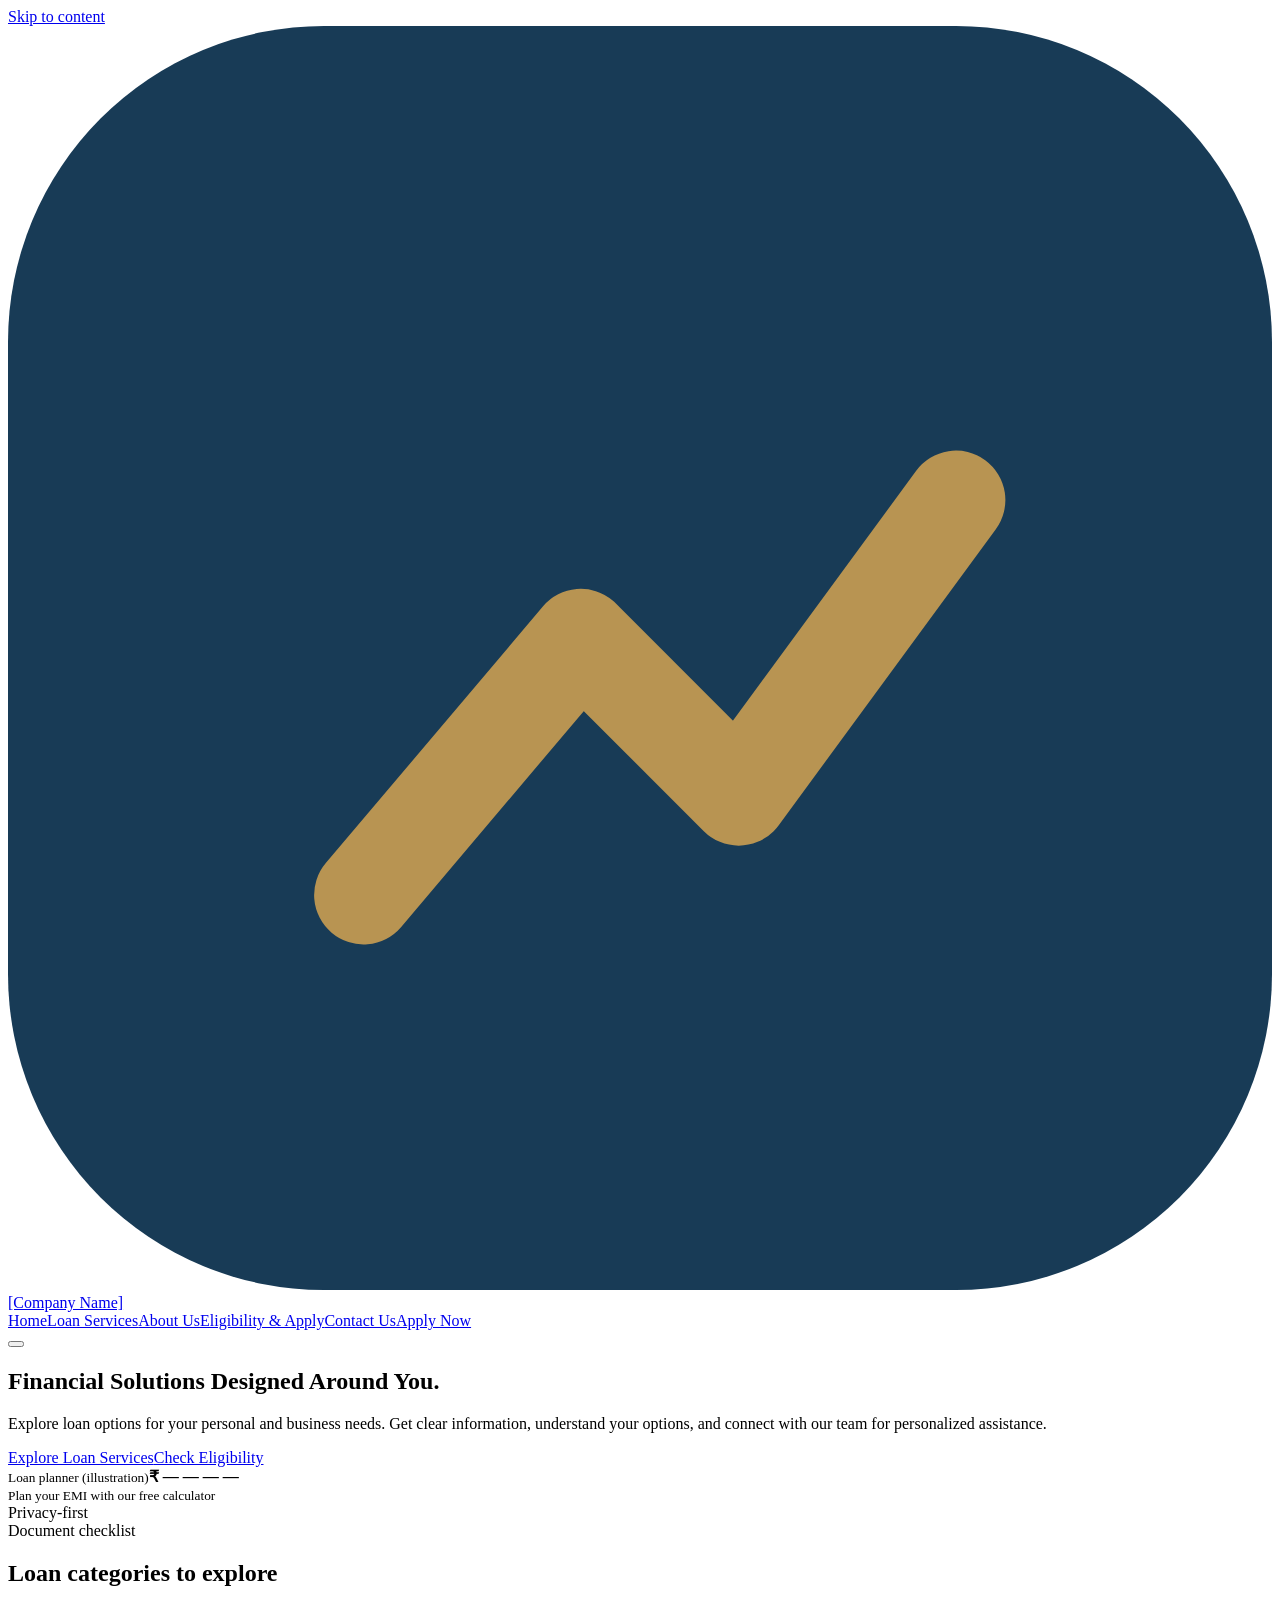
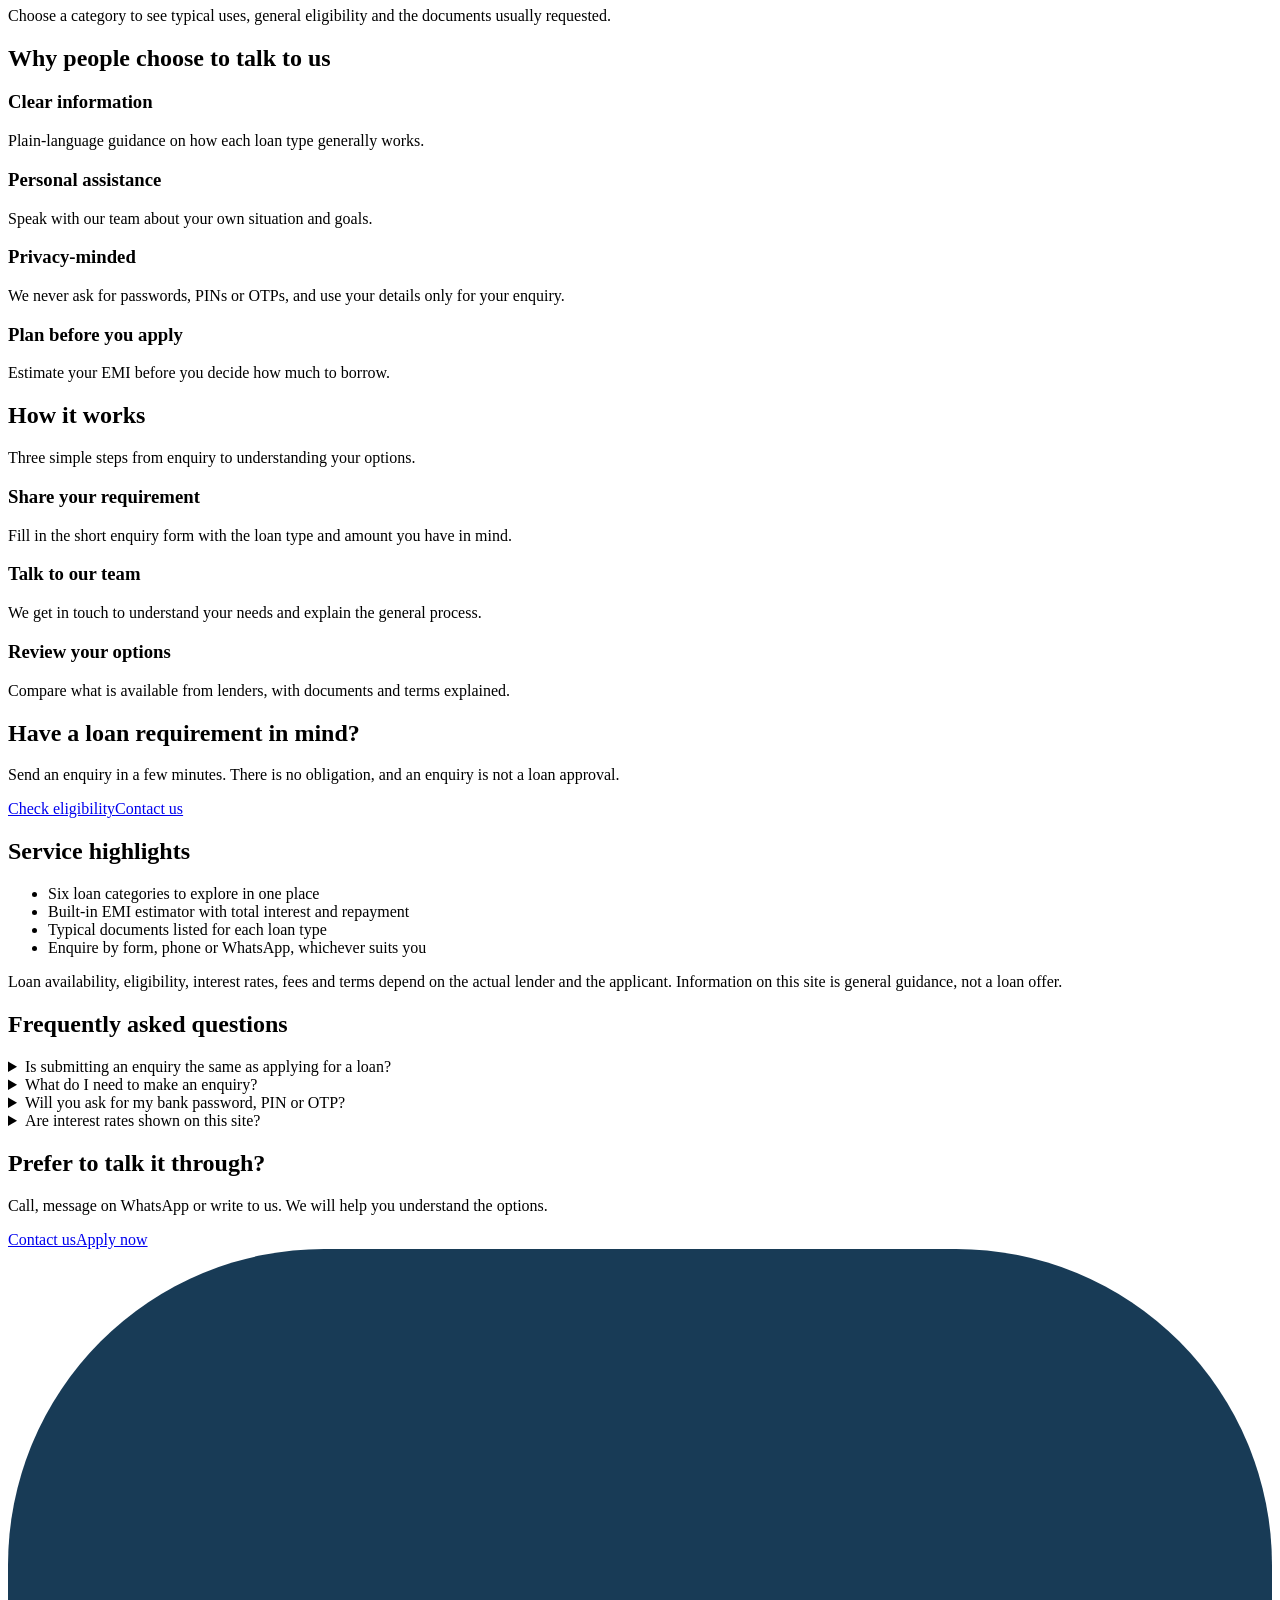
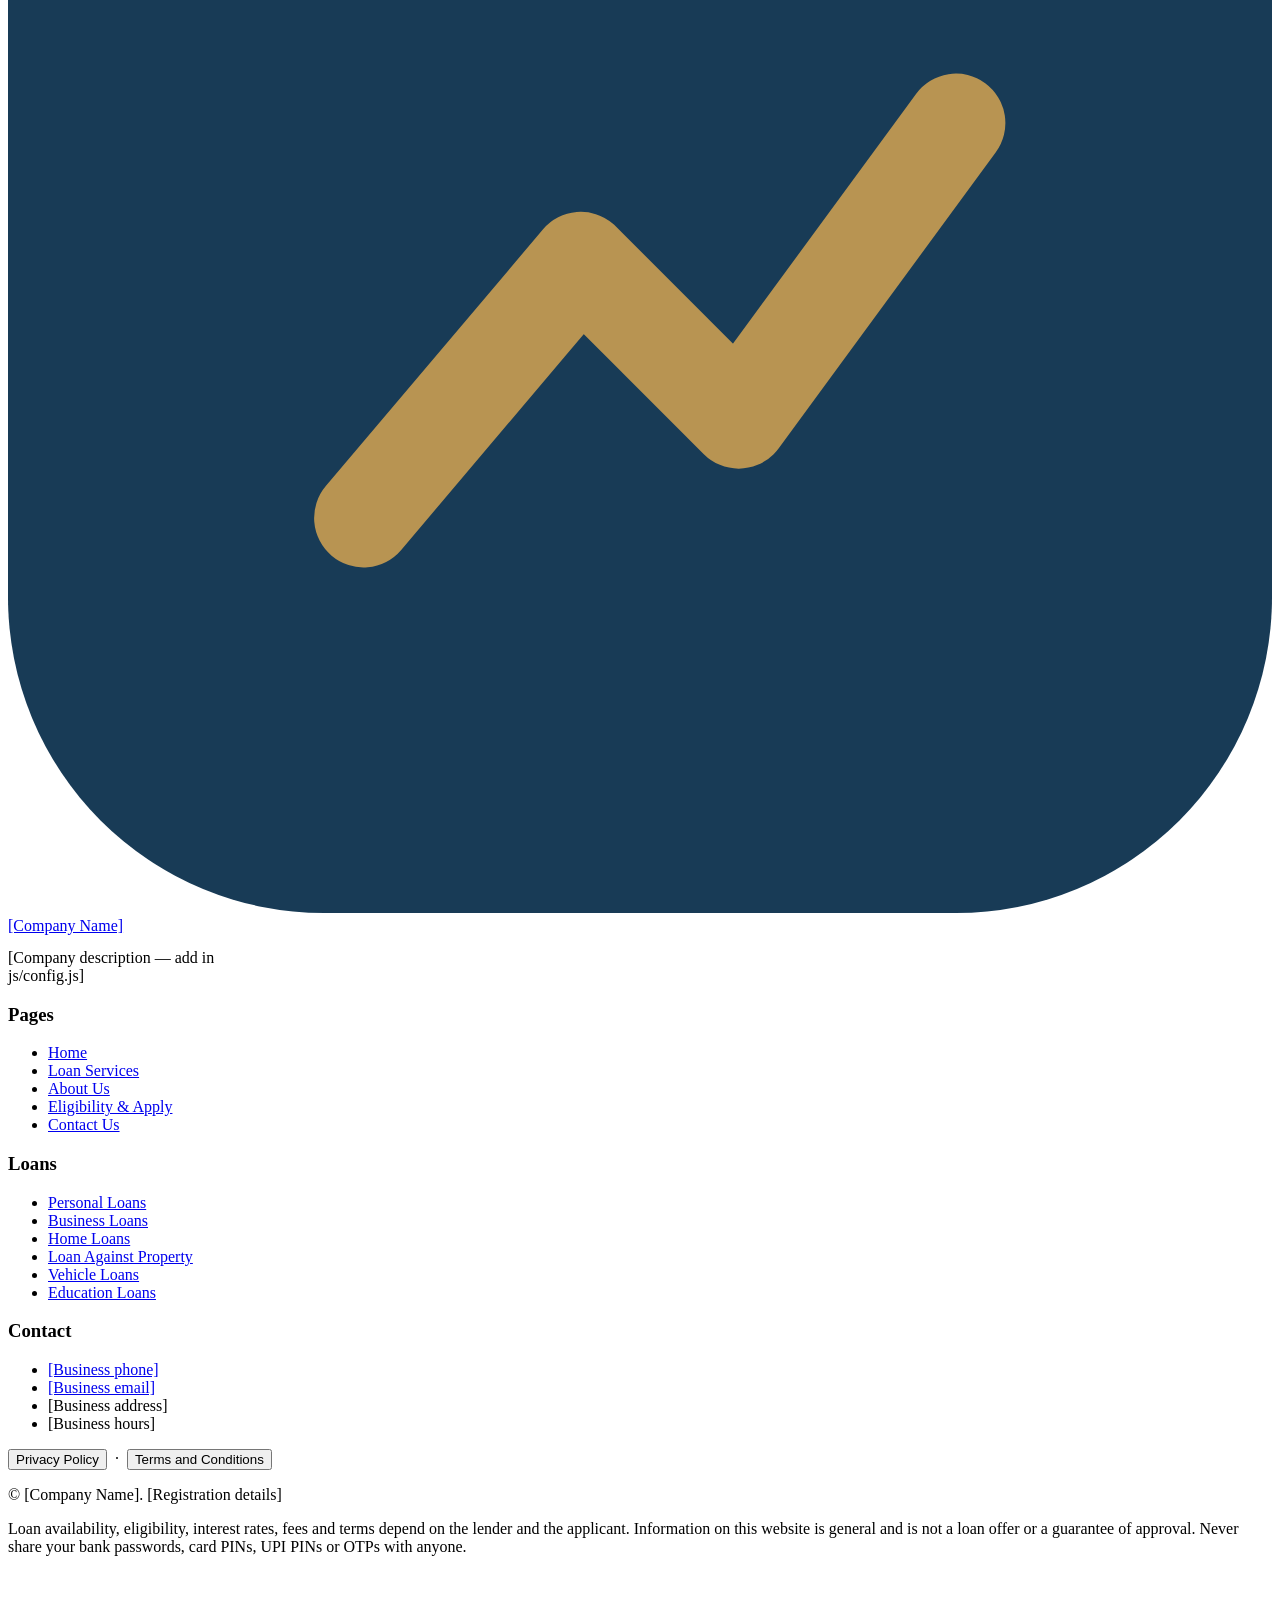
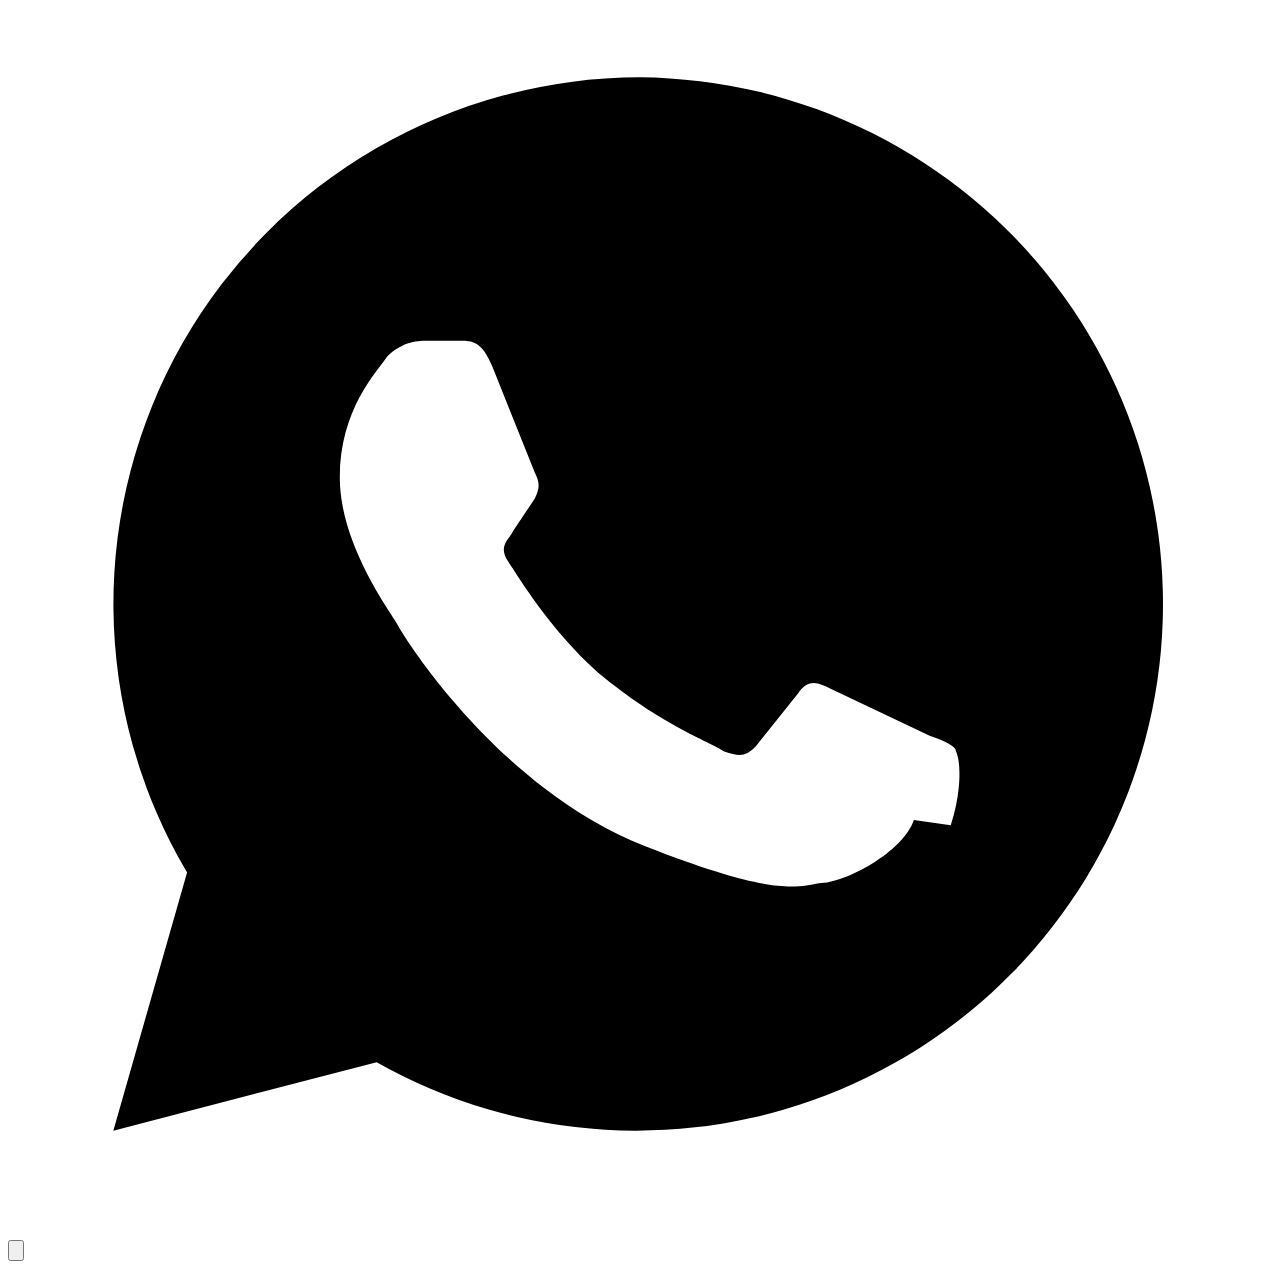
==== index.html @ a16fd4bb "Rename index-5.html to index.html" ====
<!doctype html>
<html lang="en-IN"><head><meta charset="utf-8"><meta name="viewport" content="width=device-width,initial-scale=1">
<title>Loan Services &amp; Financial Guidance | [Company Name]</title>
<meta name="description" content="Explore personal, business, home, vehicle and education loan options. Get clear information and personalised assistance from our team.">
<link rel="canonical" href="https://your-domain.com/">
<meta property="og:type" content="website"><meta property="og:site_name" content="[Company Name]"><meta property="og:title" content="Loan Services &amp; Financial Guidance | [Company Name]"><meta property="og:description" content="Explore personal, business, home, vehicle and education loan options. Get clear information and personalised assistance from our team."><meta property="og:url" content="https://your-domain.com/">
<meta name="twitter:card" content="summary"><meta name="twitter:title" content="Loan Services &amp; Financial Guidance | [Company Name]"><meta name="twitter:description" content="Explore personal, business, home, vehicle and education loan options. Get clear information and personalised assistance from our team.">
<meta name="theme-color" content="#FFFDF8"><link rel="icon" href="assets/icons/favicon.svg" type="image/svg+xml">
<link rel="preconnect" href="https://fonts.googleapis.com"><link rel="preconnect" href="https://fonts.gstatic.com" crossorigin>
<link rel="stylesheet" href="https://fonts.googleapis.com/css2?family=Fraunces:opsz,wght@9..144,400;9..144,500;9..144,600&amp;family=Manrope:wght@400;500;600;700&amp;display=swap">
<link rel="stylesheet" href="styles.css"><script>document.documentElement.className="js"</script></head><body>
<a class="skip" href="#main">Skip to content</a>
<header class="site-header"><div class="container bar"><a class="brand" href="index.html" aria-label="Home"><svg viewBox="0 0 64 64" aria-hidden="true"><rect width="64" height="64" rx="16" fill="#183B56"/><path d="M18 44l11-13 8 8 11-15" fill="none" stroke="#B89452" stroke-width="5" stroke-linecap="round" stroke-linejoin="round"/></svg><span data-site="name">[Company Name]</span></a>
<nav id="nav" aria-label="Main"><a href="index.html" aria-current="page">Home</a><a href="services.html">Loan Services</a><a href="about.html">About Us</a><a href="eligibility.html">Eligibility &amp; Apply</a><a href="contact.html">Contact Us</a><a class="nav-cta" href="eligibility.html">Apply Now</a></nav>
<button class="burger" aria-label="Toggle menu" aria-expanded="false" aria-controls="nav"><span></span></button></div></header>
<main id="main">

<section class="hero"><div class="container hero-grid"><div>
<h1>Financial Solutions Designed Around You.</h1>
<p class="lead">Explore loan options for your personal and business needs. Get clear information, understand your options, and connect with our team for personalized assistance.</p>
<div class="btns"><a class="btn btn-primary" href="services.html">Explore Loan Services</a><a class="btn btn-ghost" href="eligibility.html">Check Eligibility</a></div></div>
<div class="art" role="img" aria-label="Illustration of a loan planner card with a bar chart and a document checklist"><div class="passbook"><small>Loan planner (illustration)</small><strong>₹ — — — —</strong>
<div class="bars" aria-hidden="true"><i style="height:30%"></i><i style="height:48%"></i><i style="height:40%"></i><i style="height:70%"></i><i style="height:60%"></i><i style="height:92%"></i></div><small>Plan your EMI with our free calculator</small></div>
<div class="chip-float cf1"><span class="ico" data-ico="shield"></span>Privacy-first</div><div class="chip-float cf2"><span class="ico" data-ico="doc"></span>Document checklist</div></div></div></section><section class="alt"><div class="container"><div class="head rv"><h2>Loan categories to explore</h2><p>Choose a category to see typical uses, general eligibility and the documents usually requested.</p></div><div class="grid g3" id="homeServices"></div></div></section><section><div class="container"><div class="head rv"><h2>Why people choose to talk to us</h2></div><div class="grid g4"><div class="card rv"><span class="ico" data-ico="eye"></span><h3>Clear information</h3><p>Plain-language guidance on how each loan type generally works.</p></div><div class="card rv"><span class="ico" data-ico="users"></span><h3>Personal assistance</h3><p>Speak with our team about your own situation and goals.</p></div><div class="card rv"><span class="ico" data-ico="lock"></span><h3>Privacy-minded</h3><p>We never ask for passwords, PINs or OTPs, and use your details only for your enquiry.</p></div><div class="card rv"><span class="ico" data-ico="calc"></span><h3>Plan before you apply</h3><p>Estimate your EMI before you decide how much to borrow.</p></div></div></div></section><section class="alt"><div class="container"><div class="head rv"><h2>How it works</h2><p>Three simple steps from enquiry to understanding your options.</p></div><div class="steps"><div class="card rv"><h3>Share your requirement</h3><p>Fill in the short enquiry form with the loan type and amount you have in mind.</p></div><div class="card rv"><h3>Talk to our team</h3><p>We get in touch to understand your needs and explain the general process.</p></div><div class="card rv"><h3>Review your options</h3><p>Compare what is available from lenders, with documents and terms explained.</p></div></div></div></section><section><div class="container"><div class="band rv"><div><h2>Have a loan requirement in mind?</h2><p style="margin-top:12px">Send an enquiry in a few minutes. There is no obligation, and an enquiry is not a loan approval.</p></div><div class="btns"><a class="btn btn-primary" href="eligibility.html">Check eligibility</a><a class="btn btn-ghost" href="contact.html">Contact us</a></div></div></div></section><section class="alt"><div class="container"><div class="head rv"><h2>Service highlights</h2></div><div class="split rv"><ul class="checks"><li>Six loan categories to explore in one place</li><li>Built-in EMI estimator with total interest and repayment</li><li>Typical documents listed for each loan type</li><li>Enquire by form, phone or WhatsApp, whichever suits you</li></ul><div class="notice">Loan availability, eligibility, interest rates, fees and terms depend on the actual lender and the applicant. Information on this site is general guidance, not a loan offer.</div></div></div></section><section><div class="container"><div class="head center rv"><h2>Frequently asked questions</h2></div><div class="faq"><details class="rv"><summary>Is submitting an enquiry the same as applying for a loan?</summary><p>No. An enquiry lets our team understand your requirement and contact you. Approval depends on the lender and your profile.</p></details><details class="rv"><summary>What do I need to make an enquiry?</summary><p>Your name, mobile number, email, the loan type and amount you need, your employment type and your city.</p></details><details class="rv"><summary>Will you ask for my bank password, PIN or OTP?</summary><p>Never. Do not share these with anyone, including anyone claiming to represent us.</p></details><details class="rv"><summary>Are interest rates shown on this site?</summary><p>No. Rates, fees and tenure vary by lender and applicant. The EMI calculator uses figures you enter, so its result is only an estimate.</p></details></div></div></section><section><div class="container"><div class="band rv"><div><h2>Prefer to talk it through?</h2><p style="margin-top:12px">Call, message on WhatsApp or write to us. We will help you understand the options.</p></div><div class="btns"><a class="btn btn-primary" href="contact.html">Contact us</a><a class="btn btn-ghost" href="eligibility.html">Apply now</a></div></div></div></section></main>
<footer><div class="container"><div class="fgrid">
<div><a class="brand" href="index.html"><svg viewBox="0 0 64 64" aria-hidden="true"><rect width="64" height="64" rx="16" fill="#183B56"/><path d="M18 44l11-13 8 8 11-15" fill="none" stroke="#B89452" stroke-width="5" stroke-linecap="round" stroke-linejoin="round"/></svg><span data-site="name">[Company Name]</span></a><p style="margin-top:14px;max-width:34ch" data-site="description">[Company description — add in js/config.js]</p></div>
<div><h3>Pages</h3><ul><li><a href="index.html">Home</a></li><li><a href="services.html">Loan Services</a></li><li><a href="about.html">About Us</a></li><li><a href="eligibility.html">Eligibility &amp; Apply</a></li><li><a href="contact.html">Contact Us</a></li></ul></div>
<div><h3>Loans</h3><ul><li><a href="services.html#personal">Personal Loans</a></li><li><a href="services.html#business">Business Loans</a></li><li><a href="services.html#home">Home Loans</a></li><li><a href="services.html#lap">Loan Against Property</a></li><li><a href="services.html#vehicle">Vehicle Loans</a></li><li><a href="services.html#education">Education Loans</a></li></ul></div>
<div><h3>Contact</h3><ul><li><a data-link="tel" href="contact.html"><span data-site="phoneDisplay">[Business phone]</span></a></li><li><a data-link="mail" href="contact.html"><span data-site="email">[Business email]</span></a></li><li data-site="address">[Business address]</li><li data-site="hours">[Business hours]</li></ul></div></div>
<div class="legal"><button class="lnk" data-modal="privacy">Privacy Policy</button> &nbsp;·&nbsp; <button class="lnk" data-modal="terms">Terms and Conditions</button>
<p>© <span data-year></span> <span data-site="name">[Company Name]</span>. <span data-site="registration">[Registration details]</span></p>
<p>Loan availability, eligibility, interest rates, fees and terms depend on the lender and the applicant. Information on this website is general and is not a loan offer or a guarantee of approval. Never share your bank passwords, card PINs, UPI PINs or OTPs with anyone.</p></div></div></footer>
<a class="wa" id="waBtn" data-link="wa" href="#" aria-label="Chat on WhatsApp"><svg viewBox="0 0 24 24" aria-hidden="true"><path d="M12 2a10 10 0 0 0-8.6 15.1L2 22l5-1.3A10 10 0 1 0 12 2zm5.2 14.1c-.2.6-1.300 1.200-1.800 1.200-.5.1-1 .2-3.300-.7-2.800-1.100-4.600-4-4.700-4.200-.1-.2-1.100-1.500-1.100-2.800s.7-2 .9-2.300c.3-.3.600-.3.800-.3h.6c.2 0 .4 0 .6.500l.8 2c.1.200.1.300 0 .5l-.4.600c-.1.200-.3.300-.1.600.2.300.8 1.300 1.700 2.100 1.200 1 2.100 1.300 2.400 1.500.3.100.4.100.6-.1l.8-1c.2-.3.400-.2.600-.1l1.900.9c.3.100.5.200.5.300.1.200.1.800-.1 1.400z"/></svg></a>
<button class="totop" aria-label="Back to top"><svg viewBox="0 0 24 24" aria-hidden="true"><path d="M6 15l6-6 6 6"/></svg></button>
<div id="toast" role="status" aria-live="polite"></div>
<dialog id="modal" aria-labelledby="modalTitle"><div class="dlg"><h2 id="modalTitle"></h2><p id="modalBody"></p><button class="btn btn-primary" data-close>Close</button></div></dialog>
<script src="js/config.js"></script><script src="js/app.js"></script></body></html>
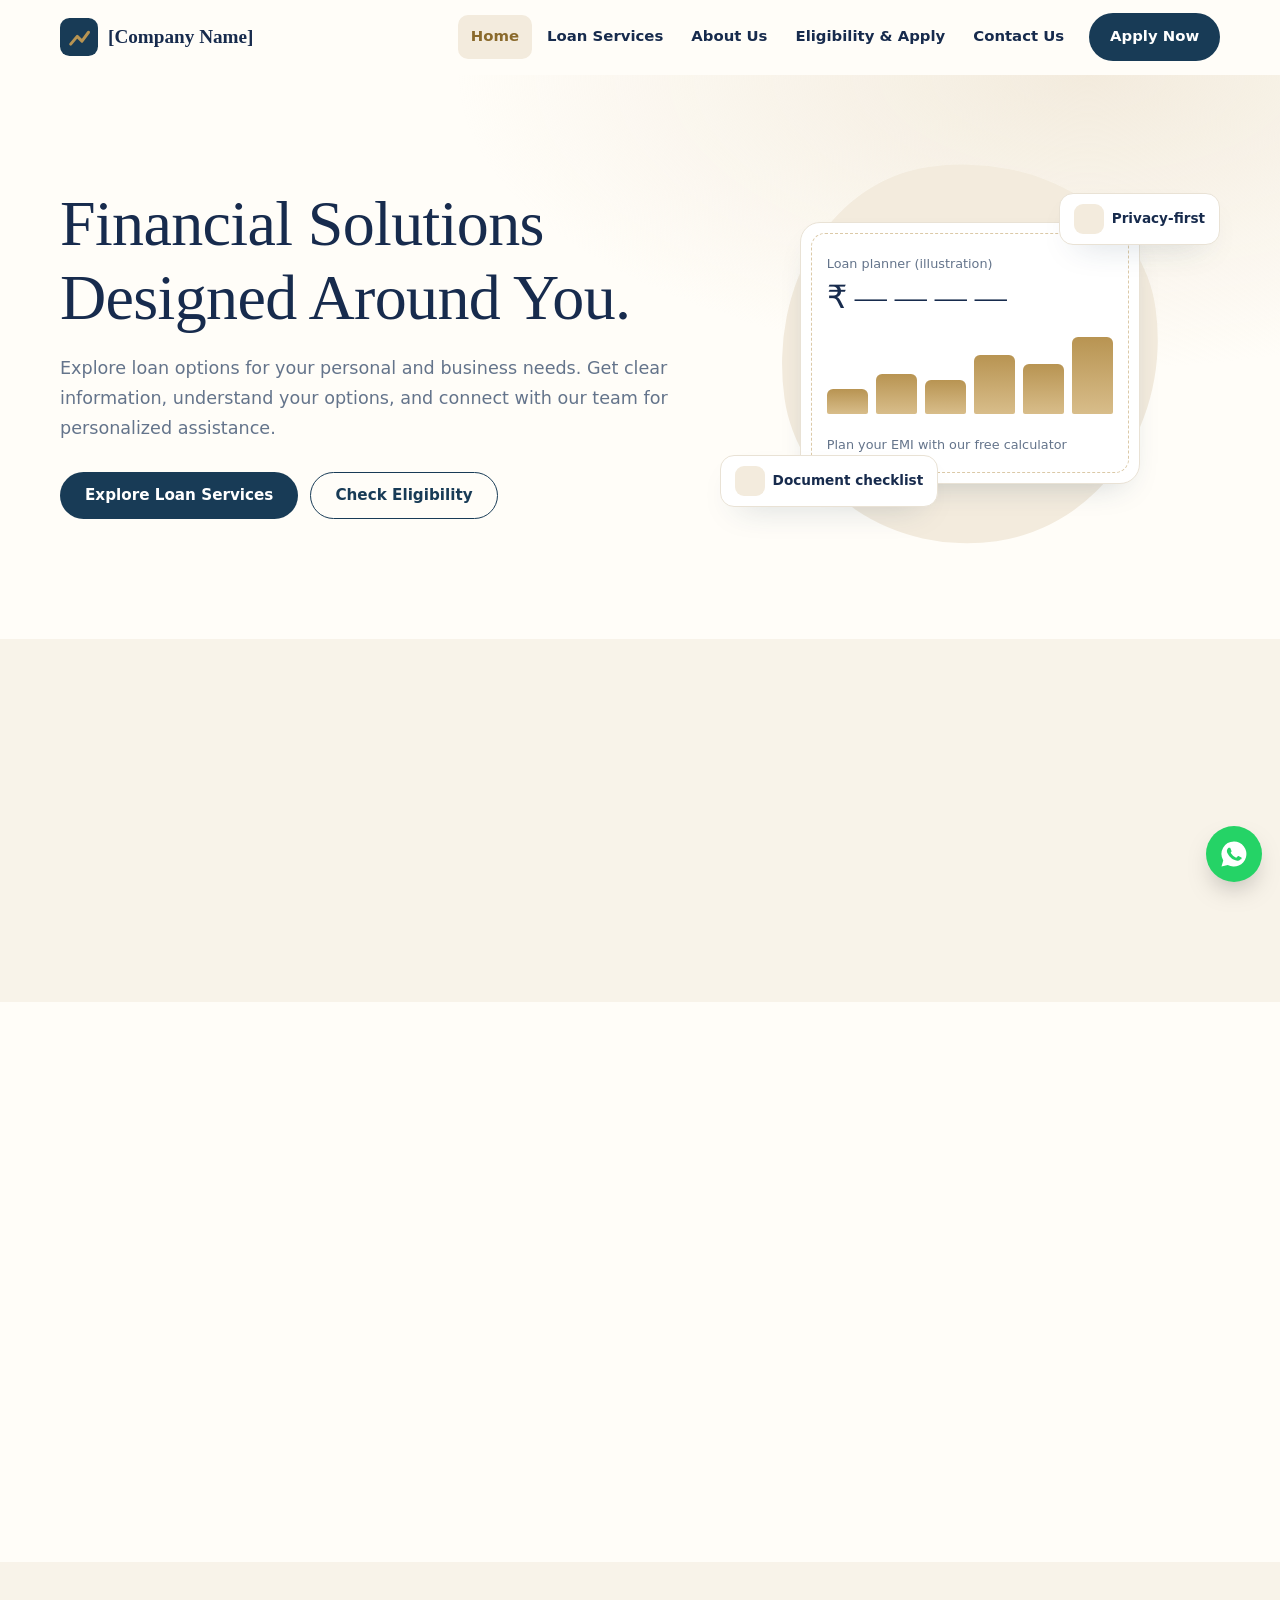
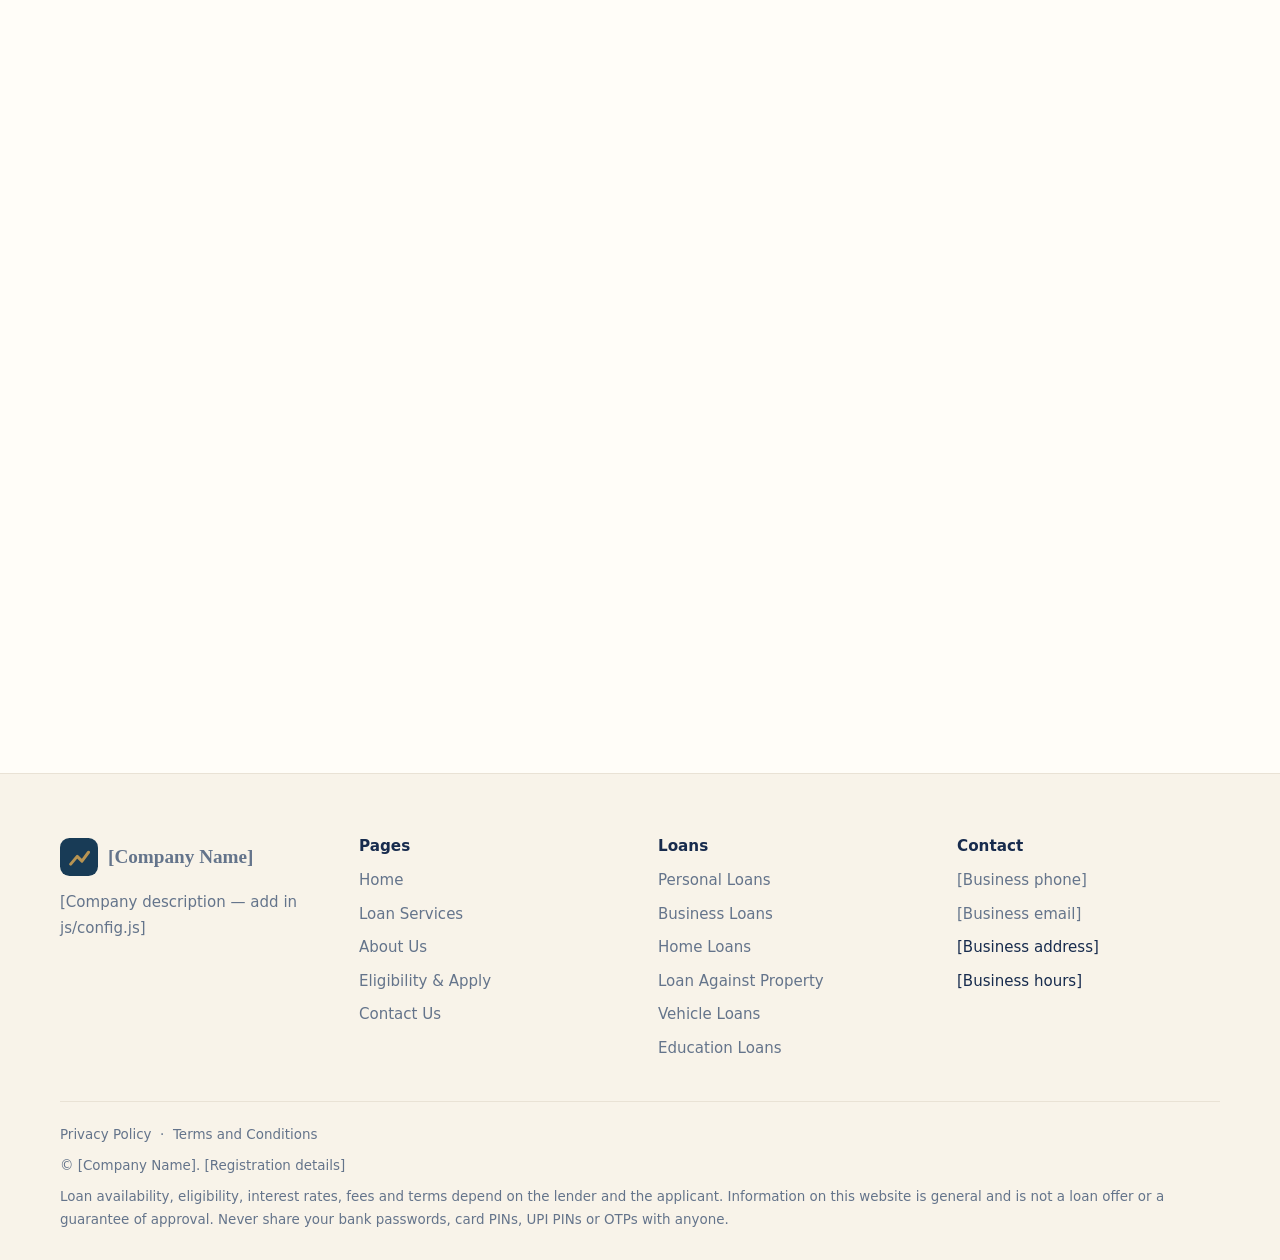
==== commit cf3d9932: "Fix script source path in index.html" ====
--- a/index.html
+++ b/index.html
@@ -34,4 +34,4 @@
 <button class="totop" aria-label="Back to top"><svg viewBox="0 0 24 24" aria-hidden="true"><path d="M6 15l6-6 6 6"/></svg></button>
 <div id="toast" role="status" aria-live="polite"></div>
 <dialog id="modal" aria-labelledby="modalTitle"><div class="dlg"><h2 id="modalTitle"></h2><p id="modalBody"></p><button class="btn btn-primary" data-close>Close</button></div></dialog>
-<script src="js/config.js"></script><script src="js/app.js"></script></body></html>
+<script src="config.js"></script><script src="js/app.js"></script></body></html>
--- a/styles.css
+++ b/styles.css
@@ -0,0 +1,141 @@
+/* ===== Design tokens ===== */
+:root{--bg:#FFFDF8;--bg2:#F8F3E9;--card:#fff;--cream:#F3EBDD;--text:#172B4D;--muted:#64748B;--accent:#B89452;--accent-d:#8a6a2c;--btn:#183B56;--btn-h:#244E70;--line:#E9E2D5;--ok:#2f7d5b;--err:#b4412f;
+--r:20px;--r-sm:12px;--sh:0 14px 34px -18px rgba(24,59,86,.28);--f-h:"Fraunces",Georgia,serif;--f-b:"Manrope",system-ui,-apple-system,"Segoe UI",Roboto,sans-serif}
+@view-transition{navigation:auto}
+*,*::before,*::after{box-sizing:border-box;margin:0}
+html{scroll-behavior:smooth;scroll-padding-top:88px}
+body{font:400 1rem/1.7 var(--f-b);color:var(--text);background:var(--bg);-webkit-font-smoothing:antialiased;animation:pg .5s ease both}
+@keyframes pg{from{opacity:0}to{opacity:1}}
+img,svg{max-width:100%;display:block}
+h1,h2,h3{font-family:var(--f-h);line-height:1.15;font-weight:500;letter-spacing:-.01em}
+h1{font-size:clamp(2.3rem,6vw,4rem)}h2{font-size:clamp(1.7rem,3.6vw,2.6rem)}h3{font-size:1.2rem;font-family:var(--f-b);font-weight:700;letter-spacing:0}
+p{color:var(--muted)}a{color:inherit}
+:focus-visible{outline:3px solid var(--accent);outline-offset:3px;border-radius:6px}
+.container{width:min(1160px,100% - 40px);margin-inline:auto}
+section{padding:clamp(56px,8vw,100px) 0}.alt{background:var(--bg2)}
+.skip{position:absolute;left:-999px;top:8px;background:var(--btn);color:#fff;padding:8px 14px;border-radius:8px;z-index:100}.skip:focus{left:8px}
+.head{max-width:640px;margin-bottom:44px}.head.center{margin-inline:auto;text-align:center}.head p{margin-top:14px;font-size:1.05rem}
+.lead{font-size:1.1rem;max-width:56ch}
+.tag{display:inline-block;color:var(--accent-d);font-weight:700;font-size:.9rem;margin-bottom:12px}
+/* ===== Buttons ===== */
+.btn{display:inline-flex;align-items:center;justify-content:center;gap:.5rem;padding:.85rem 1.5rem;border-radius:999px;font:700 .95rem var(--f-b);border:1.5px solid transparent;cursor:pointer;text-decoration:none;transition:background .25s,transform .25s,box-shadow .25s,color .25s}
+.btn-primary{background:var(--btn);color:#fff}.btn-primary:hover{background:var(--btn-h);transform:translateY(-2px);box-shadow:0 12px 24px -12px var(--btn)}
+.btn-ghost{border-color:var(--btn);color:var(--btn);background:transparent}.btn-ghost:hover{background:var(--cream);transform:translateY(-2px)}
+.btn-sm{padding:.6rem 1.1rem;font-size:.88rem}.btn:disabled{opacity:.6;cursor:not-allowed;transform:none}
+.btns{display:flex;flex-wrap:wrap;gap:12px;margin-top:28px}
+/* ===== Header ===== */
+.site-header{position:sticky;top:0;z-index:50;background:rgba(255,253,248,.92);backdrop-filter:blur(12px);border-bottom:1px solid transparent;transition:border-color .3s,box-shadow .3s}
+.site-header.scrolled{border-color:var(--line);box-shadow:0 8px 24px -20px rgba(23,43,77,.4)}
+.bar{display:flex;align-items:center;justify-content:space-between;height:74px}
+.brand{display:flex;align-items:center;gap:10px;text-decoration:none;font:600 1.2rem var(--f-h)}
+.brand svg{width:38px;height:38px}
+nav{position:fixed;inset:74px 0 auto 0;background:var(--bg);border-bottom:1px solid var(--line);padding:14px 20px 24px;display:none;flex-direction:column;gap:2px;max-height:calc(100dvh - 74px);overflow:auto}
+nav.open{display:flex}
+nav a{padding:12px 14px;text-decoration:none;font-weight:600;border-radius:10px;color:var(--text)}
+nav a:hover{background:var(--cream)}nav a[aria-current=page]{color:var(--accent-d);background:var(--cream)}
+nav a.nav-cta{background:var(--btn);color:#fff;text-align:center;margin-top:10px;border-radius:999px}nav a.nav-cta:hover{background:var(--btn-h)}
+.burger{width:44px;height:44px;border:1px solid var(--line);background:var(--card);border-radius:12px;cursor:pointer;display:grid;place-items:center}
+.burger span,.burger span::before,.burger span::after{display:block;width:18px;height:2px;background:var(--text);border-radius:2px;transition:.25s;content:"";position:relative}
+.burger span::before{position:absolute;top:-6px}.burger span::after{position:absolute;top:6px}
+.burger[aria-expanded=true] span{background:transparent}.burger[aria-expanded=true] span::before{top:0;transform:rotate(45deg)}.burger[aria-expanded=true] span::after{top:0;transform:rotate(-45deg)}
+@media(min-width:960px){.burger{display:none}nav{position:static;display:flex;flex-direction:row;align-items:center;padding:0;border:0;background:none;gap:2px;max-height:none;overflow:visible}nav a{padding:9px 13px;font-size:.93rem}nav a.nav-cta{margin:0 0 0 10px;padding:.7rem 1.3rem}}
+/* ===== Hero ===== */
+.hero{padding:clamp(44px,7vw,88px) 0 clamp(56px,8vw,96px);background:radial-gradient(900px 420px at 85% 0,var(--cream),transparent 70%)}
+.hero-grid{display:grid;gap:48px;align-items:center}.hero h1{margin-bottom:20px}
+.page-hero{padding:clamp(48px,7vw,84px) 0 clamp(36px,5vw,56px);background:linear-gradient(180deg,var(--bg2),var(--bg))}.page-hero p{max-width:60ch;margin-top:14px;font-size:1.08rem}
+@media(min-width:960px){.hero-grid{grid-template-columns:1.1fr .9fr}}
+.art{position:relative;min-height:380px;display:grid;place-items:center}
+.art::before{content:"";position:absolute;width:min(380px,80%);aspect-ratio:1;border-radius:46% 54% 50% 50%/55% 45% 55% 45%;background:var(--cream);transform:rotate(-8deg)}
+.passbook{position:relative;width:min(340px,88%);background:var(--card);border:1px solid var(--line);border-radius:var(--r);padding:26px;box-shadow:var(--sh);animation:float 7s ease-in-out infinite}
+.passbook::before{content:"";position:absolute;inset:10px;border:1px dashed var(--accent);border-radius:14px;opacity:.5;pointer-events:none}
+.passbook small{color:var(--muted);font-size:.8rem}.passbook strong{display:block;font:500 2rem var(--f-h);margin:2px 0 14px}
+.bars{display:flex;align-items:flex-end;gap:8px;height:84px;margin-bottom:16px}.bars i{flex:1;background:linear-gradient(var(--accent),#d8bd8a);border-radius:6px 6px 2px 2px}
+.chip-float{position:absolute;background:var(--card);border:1px solid var(--line);border-radius:14px;padding:10px 14px;font-size:.85rem;font-weight:600;box-shadow:var(--sh);display:flex;gap:8px;align-items:center}
+.chip-float .ico{width:30px;height:30px;border-radius:9px}.chip-float .ico svg{width:16px;height:16px}
+.cf1{right:0;top:30px;animation:float 6s ease-in-out -2s infinite}.cf2{left:0;bottom:36px;animation:float 8s ease-in-out -4s infinite}
+@keyframes float{50%{transform:translateY(-10px)}}
+/* ===== Grids & cards ===== */
+.grid{display:grid;gap:22px}.g2{grid-template-columns:repeat(auto-fit,minmax(min(100%,320px),1fr))}.g3{grid-template-columns:repeat(auto-fit,minmax(min(100%,290px),1fr))}.g4{grid-template-columns:repeat(auto-fit,minmax(min(100%,240px),1fr))}
+.card{background:var(--card);border:1px solid var(--line);border-radius:var(--r);padding:28px;transition:transform .3s,box-shadow .3s,border-color .3s}
+.card:hover{transform:translateY(-4px);box-shadow:var(--sh);border-color:#d9cdb4}
+.card h3{margin:16px 0 8px}.card p{font-size:.96rem}
+.ico{display:inline-grid;place-items:center;width:52px;height:52px;border-radius:16px;background:var(--cream);color:var(--accent-d)}
+.ico svg{width:26px;height:26px;fill:none;stroke:currentColor;stroke-width:1.7;stroke-linecap:round;stroke-linejoin:round}
+.checks{list-style:none;padding:0;display:grid;gap:8px;margin:12px 0}.checks li{padding-left:26px;position:relative;font-size:.93rem;color:var(--muted)}
+.checks li::before{content:"";position:absolute;left:2px;top:.5em;width:12px;height:7px;border-left:2.5px solid var(--accent);border-bottom:2.5px solid var(--accent);transform:rotate(-45deg)}
+.steps{counter-reset:s;display:grid;gap:22px;grid-template-columns:repeat(auto-fit,minmax(min(100%,260px),1fr))}
+.steps .card{counter-increment:s;position:relative}.steps .card::before{content:counter(s);font:500 2.4rem var(--f-h);color:var(--accent);display:block;line-height:1}
+.split{display:grid;gap:40px;align-items:center}@media(min-width:900px){.split{grid-template-columns:1fr 1fr}}
+.band{background:var(--btn);color:#fff;border-radius:28px;padding:clamp(32px,5vw,56px);display:grid;gap:20px;align-items:center}
+.band h2{color:#fff}.band p{color:#d5dfe8}.band .btn-primary{background:var(--accent);color:#14263a}.band .btn-primary:hover{background:#cdaa66}.band .btn-ghost{border-color:#fff;color:#fff}.band .btn-ghost:hover{background:rgba(255,255,255,.12)}
+@media(min-width:900px){.band{grid-template-columns:1.4fr 1fr}.band .btns{justify-content:flex-end;margin:0}}
+.notice{background:#fbf5e6;border:1px solid #ecdcb4;border-radius:var(--r-sm);padding:14px 18px;font-size:.92rem;color:#6b5420}
+.notice.err{background:#fbeeea;border-color:#efc9c0;color:var(--err)}
+/* ===== Services ===== */
+.chips{display:flex;flex-wrap:wrap;gap:10px;margin-bottom:28px}
+.chips button{border:1px solid var(--line);background:var(--card);padding:.55rem 1.1rem;border-radius:999px;font:600 .9rem var(--f-b);cursor:pointer;color:var(--text);transition:.2s}
+.chips button:hover{border-color:var(--accent)}.chips button[aria-pressed=true]{background:var(--btn);color:#fff;border-color:var(--btn)}
+.svc{display:flex;flex-direction:column}.svc .uses{font-size:.88rem;color:var(--muted);margin-top:10px}.svc .more{display:none;border-top:1px solid var(--line);margin-top:14px;padding-top:14px}.svc.open .more{display:block;animation:pg .3s}
+.svc h4{font-size:.92rem;margin-top:10px}.svc .acts{display:flex;gap:10px;flex-wrap:wrap;margin-top:auto;padding-top:20px}
+.svc[hidden]{display:none}
+.tbl-wrap{overflow-x:auto;border:1px solid var(--line);border-radius:var(--r);background:var(--card)}
+table{width:100%;border-collapse:collapse;min-width:560px;font-size:.95rem}th,td{padding:15px 18px;text-align:left;border-bottom:1px solid var(--line)}th{background:var(--cream);font-weight:700}tr:last-child td{border:0}
+/* ===== FAQ ===== */
+.faq{display:grid;gap:12px;max-width:820px;margin-inline:auto}
+details{background:var(--card);border:1px solid var(--line);border-radius:var(--r-sm);transition:border-color .2s}
+details[open]{border-color:var(--accent)}
+summary{cursor:pointer;list-style:none;padding:18px 54px 18px 22px;font-weight:700;position:relative}
+summary::-webkit-details-marker{display:none}
+summary::after{content:"+";position:absolute;right:22px;top:50%;translate:0 -50%;font-size:1.5rem;color:var(--accent);transition:rotate .25s}
+details[open] summary::after{rotate:45deg}details p{padding:0 22px 20px;font-size:.96rem}
+/* ===== Forms ===== */
+.form-card{background:var(--card);border:1px solid var(--line);border-radius:24px;padding:clamp(22px,4vw,40px);box-shadow:var(--sh)}
+.field{margin-bottom:18px}.row2{display:grid;gap:0 18px}@media(min-width:640px){.row2{grid-template-columns:1fr 1fr}}
+label{display:block;font-weight:600;font-size:.92rem;margin-bottom:6px}
+input,select,textarea{width:100%;padding:.85rem 1rem;border:1.5px solid var(--line);border-radius:var(--r-sm);background:var(--bg);font:inherit;color:var(--text);transition:border-color .2s,box-shadow .2s}
+input:focus,select:focus,textarea:focus{outline:0;border-color:var(--accent);box-shadow:0 0 0 4px rgba(184,148,82,.18)}
+input[aria-invalid=true],select[aria-invalid=true],textarea[aria-invalid=true]{border-color:var(--err)}
+textarea{min-height:130px;resize:vertical}.err{display:block;color:var(--err);font-size:.84rem;min-height:1.1em;margin-top:4px}
+.hint{font-size:.84rem;color:var(--muted);margin-top:4px}
+.consent{display:flex;gap:12px;align-items:flex-start}.consent input{width:20px;height:20px;margin-top:3px;flex:none;accent-color:var(--btn)}.consent label{font-weight:400;margin:0;color:var(--muted)}
+.hp{position:absolute;left:-9999px}
+.stepper{display:flex;gap:8px;list-style:none;padding:0;margin:0 0 30px}
+.stepper li{flex:1;font-size:.82rem;font-weight:600;color:var(--muted);border-top:4px solid var(--line);padding-top:8px;transition:.3s}
+.stepper li.active{color:var(--text);border-color:var(--accent)}.stepper li.done{border-color:var(--btn);color:var(--btn)}
+.step{display:none}.step.active{display:block;animation:pg .35s}
+.nav-btns{display:flex;justify-content:space-between;gap:12px;margin-top:10px;flex-wrap:wrap}
+.review{display:grid;gap:0;margin-bottom:20px;border:1px solid var(--line);border-radius:var(--r-sm);overflow:hidden}
+.review div{display:flex;justify-content:space-between;gap:16px;padding:12px 16px;border-bottom:1px solid var(--line);font-size:.94rem}.review div:last-child{border:0}
+.review dt{color:var(--muted)}.review dd{font-weight:600;text-align:right;word-break:break-word}
+.success{text-align:center;padding:20px 0}.success .ico{width:68px;height:68px;border-radius:50%;background:#e4f2ea;color:var(--ok);margin-bottom:14px}
+.spin{width:16px;height:16px;border:2.5px solid rgba(255,255,255,.4);border-top-color:#fff;border-radius:50%;animation:sp .7s linear infinite}@keyframes sp{to{rotate:360deg}}
+/* ===== EMI ===== */
+.calc{display:grid;gap:32px}@media(min-width:900px){.calc{grid-template-columns:1fr 1fr}}
+.out{background:var(--bg2);border-radius:var(--r);padding:26px;display:grid;gap:18px;align-content:start}
+.donut{width:150px;aspect-ratio:1;border-radius:50%;margin-inline:auto;background:conic-gradient(var(--btn) var(--p,70%),var(--accent) 0);display:grid;place-items:center}
+.donut::after{content:"";width:62%;aspect-ratio:1;background:var(--bg2);border-radius:50%}
+.big{font:500 clamp(2rem,5vw,2.8rem) var(--f-h);color:var(--btn);line-height:1.1}
+.kv{display:flex;justify-content:space-between;gap:12px;border-top:1px solid var(--line);padding-top:12px;font-size:.95rem}.kv b{font-weight:700}
+.dot{display:inline-block;width:10px;height:10px;border-radius:50%;margin-right:6px}
+/* ===== Contact ===== */
+.info{display:grid;gap:16px;align-content:start}.info .card{display:flex;gap:16px;padding:20px;align-items:flex-start}.info .ico{flex:none}.info h3{margin:0 0 2px;font-size:1rem}.info p,.info a{font-size:.95rem}
+.map{border:1px dashed var(--accent);border-radius:var(--r);min-height:280px;display:grid;place-items:center;text-align:center;padding:24px;background:var(--bg2);overflow:hidden}.map iframe{width:100%;height:100%;min-height:320px;border:0}
+/* ===== Footer ===== */
+footer{background:var(--bg2);border-top:1px solid var(--line);padding:64px 0 28px;font-size:.94rem}
+.fgrid{display:grid;gap:36px;grid-template-columns:repeat(auto-fit,minmax(200px,1fr))}
+footer h3{font-size:.95rem;margin-bottom:12px}footer ul{list-style:none;padding:0;display:grid;gap:8px}
+footer a,footer button.lnk{color:var(--muted);text-decoration:none;background:none;border:0;font:inherit;cursor:pointer;padding:0;text-align:left}footer a:hover,footer button.lnk:hover{color:var(--btn)}
+.legal{border-top:1px solid var(--line);margin-top:40px;padding-top:22px;font-size:.84rem;color:var(--muted)}.legal p{font-size:.84rem;margin-top:8px}
+/* ===== Floating UI ===== */
+.wa,.totop{position:fixed;right:18px;z-index:40;border:0;cursor:pointer;display:grid;place-items:center;border-radius:50%;box-shadow:0 12px 28px -10px rgba(0,0,0,.35);transition:transform .25s}
+.wa{bottom:18px;width:56px;height:56px;background:#25D366;color:#fff}.wa:hover,.totop:hover{transform:scale(1.08)}.wa svg{width:30px;height:30px;fill:currentColor}
+.totop{bottom:86px;width:44px;height:44px;background:var(--card);color:var(--btn);border:1px solid var(--line);opacity:0;pointer-events:none;transition:opacity .3s,transform .25s}.totop.show{opacity:1;pointer-events:auto}.totop svg{width:20px;height:20px;fill:none;stroke:currentColor;stroke-width:2.2;stroke-linecap:round}
+#toast{position:fixed;left:50%;bottom:24px;translate:-50% 0;z-index:80;display:grid;gap:8px;width:min(420px,92vw)}
+.t{background:var(--btn);color:#fff;padding:14px 18px;border-radius:14px;box-shadow:var(--sh);font-size:.93rem;animation:pg .3s}.t.error{background:var(--err)}.t.ok{background:var(--ok)}
+dialog{border:0;border-radius:var(--r);padding:0;width:min(640px,92vw);max-height:86dvh;box-shadow:0 30px 80px -20px rgba(0,0,0,.4);color:var(--text);background:var(--card)}
+dialog::backdrop{background:rgba(23,43,77,.45)}.dlg{padding:28px;overflow:auto;max-height:86dvh}.dlg h2{font-size:1.6rem;margin-bottom:12px}.dlg p{margin-bottom:12px;font-size:.95rem}.dlg .btn{margin-top:8px}
+/* ===== Reveal (single, restrained) ===== */
+.js .rv{opacity:0;transform:translateY(14px);transition:opacity .6s,transform .6s}.js .rv.in{opacity:1;transform:none}
+@media(prefers-reduced-motion:reduce){*,*::before,*::after{animation:none!important;transition:none!important;scroll-behavior:auto!important}.js .rv{opacity:1;transform:none}}
+
+[hidden]{display:none!important}
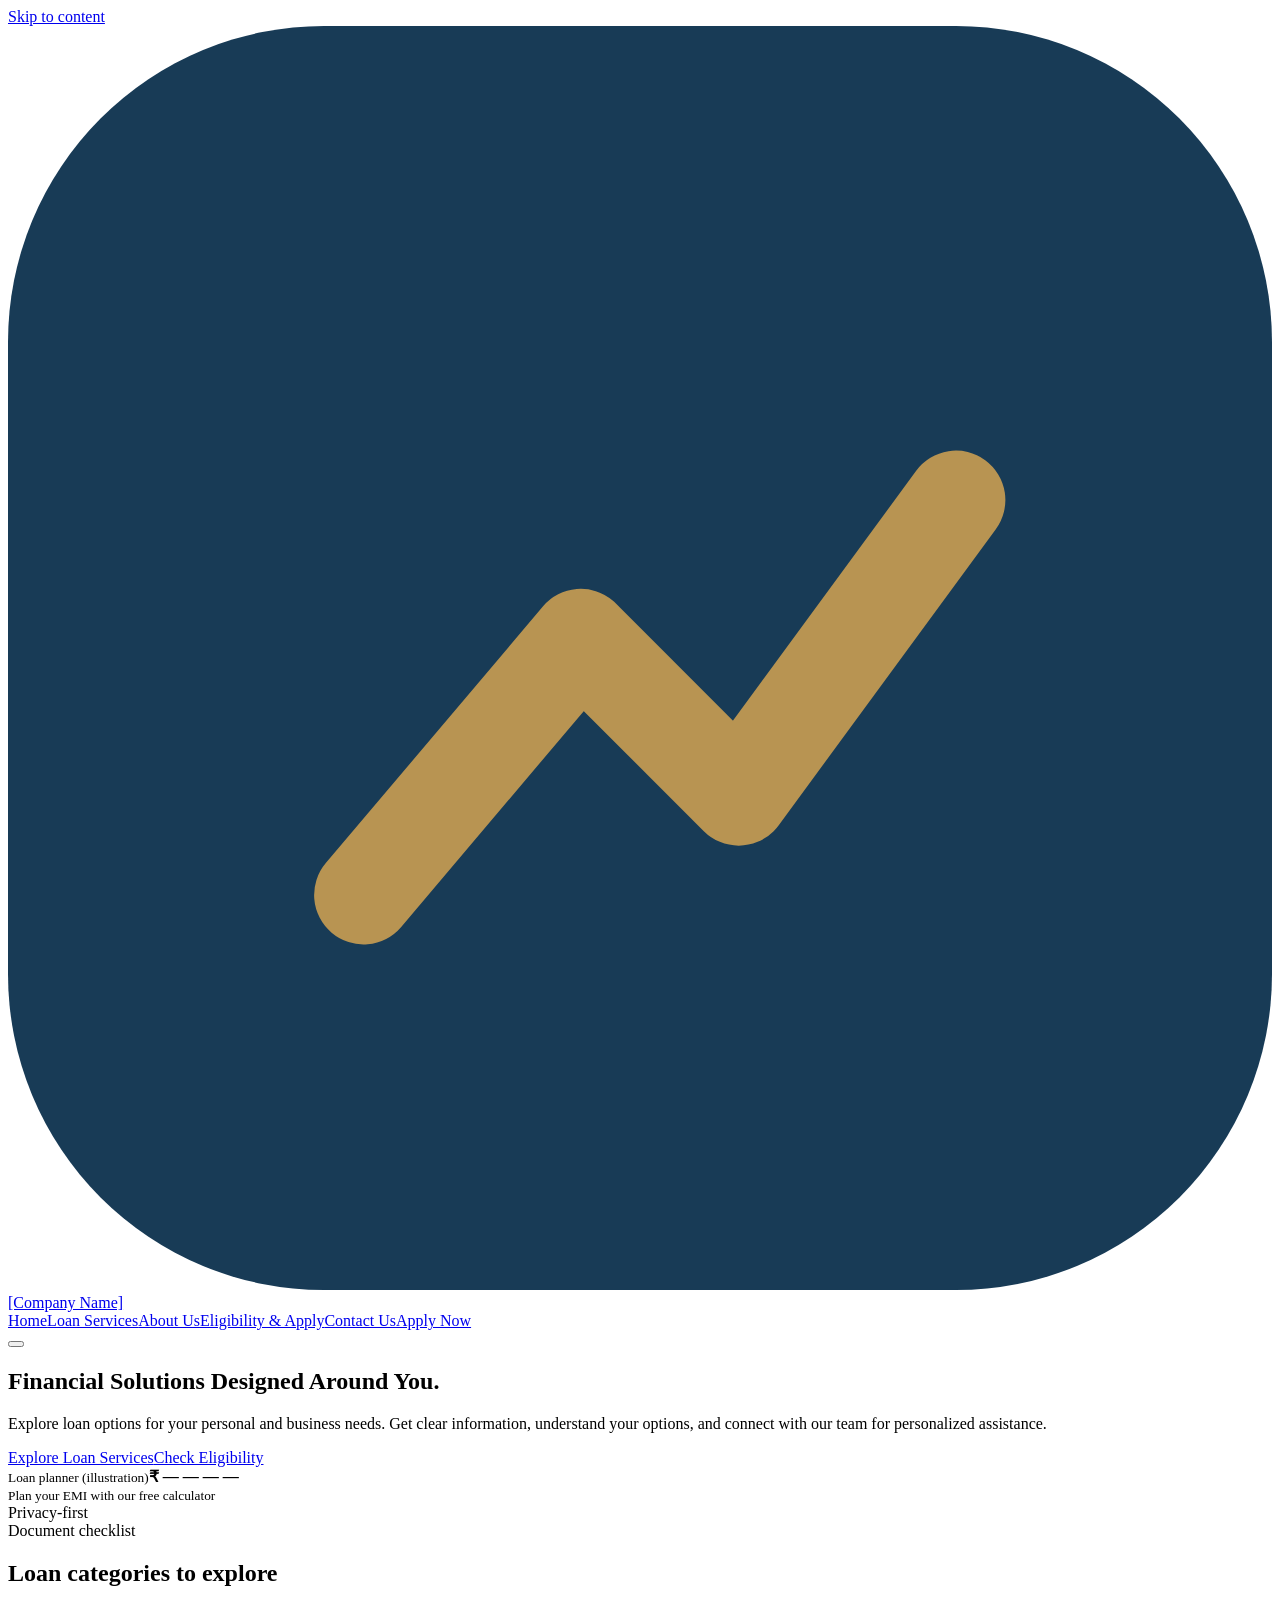
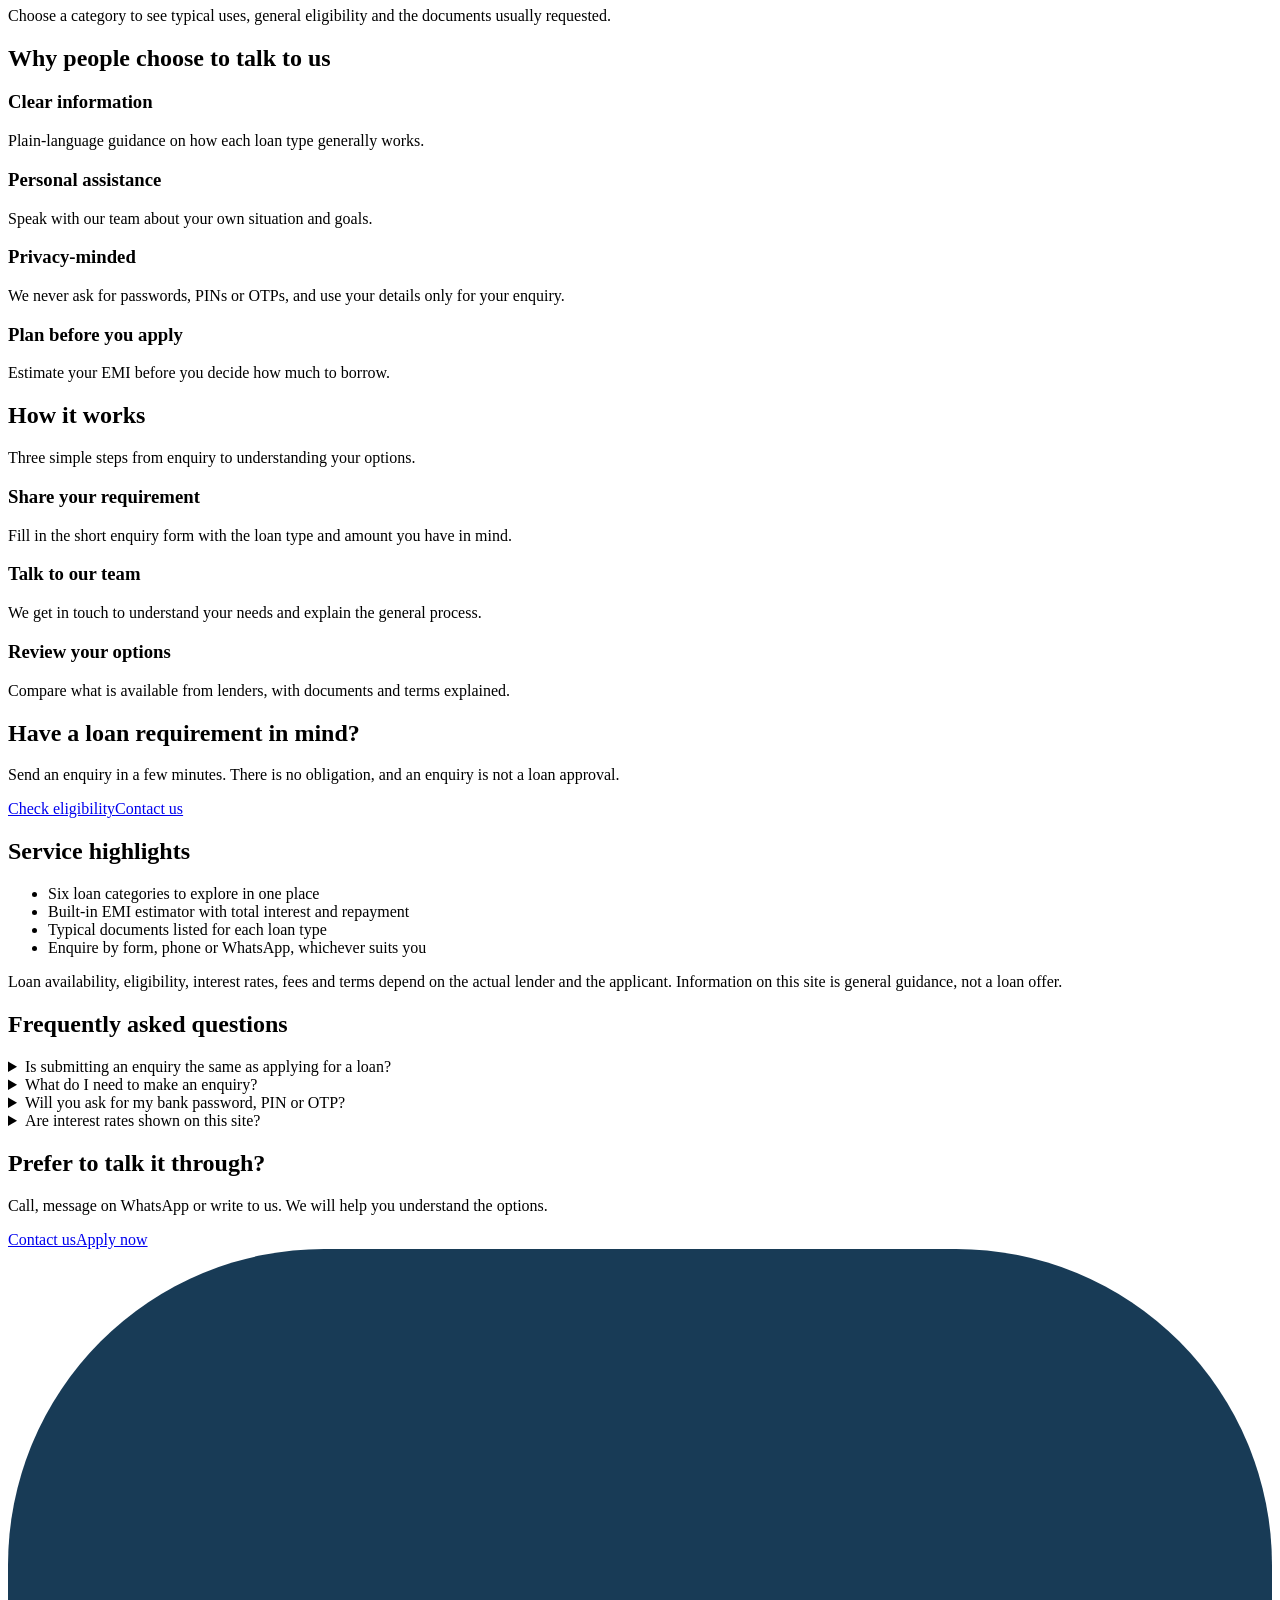
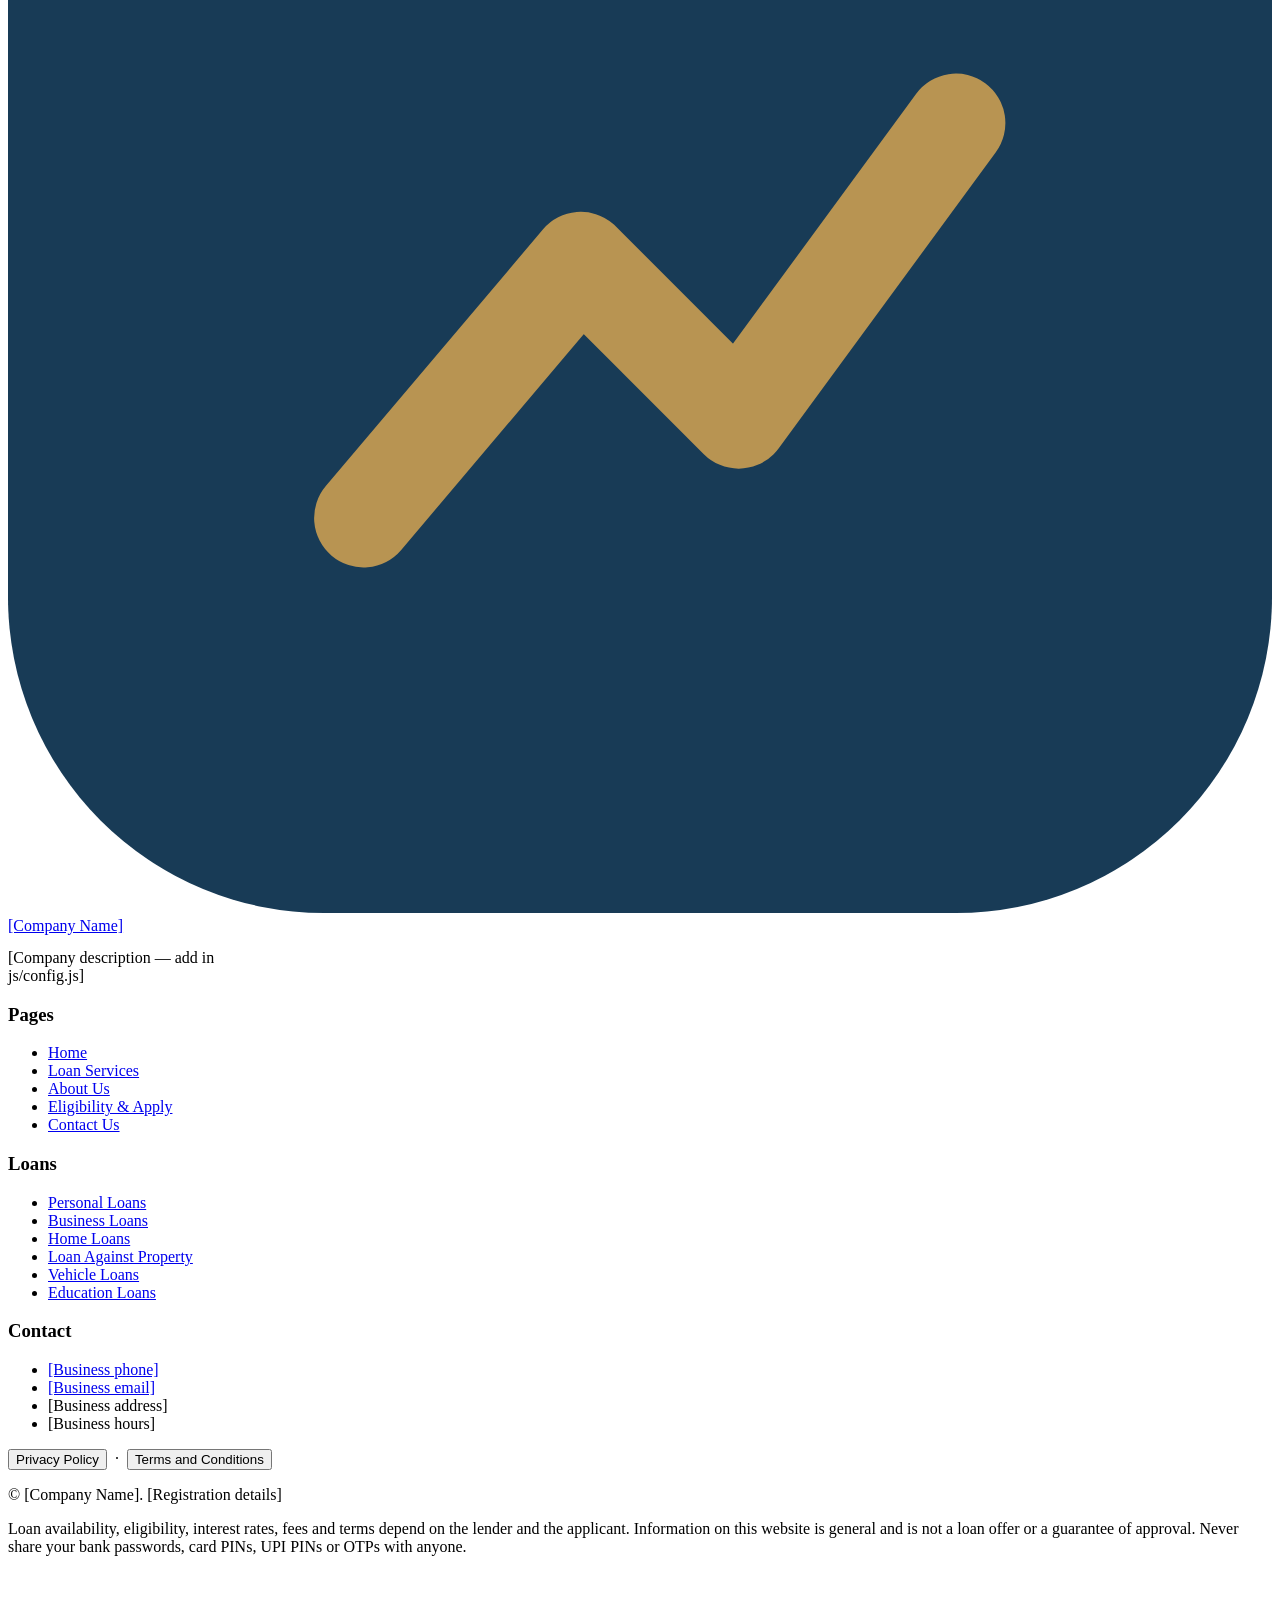
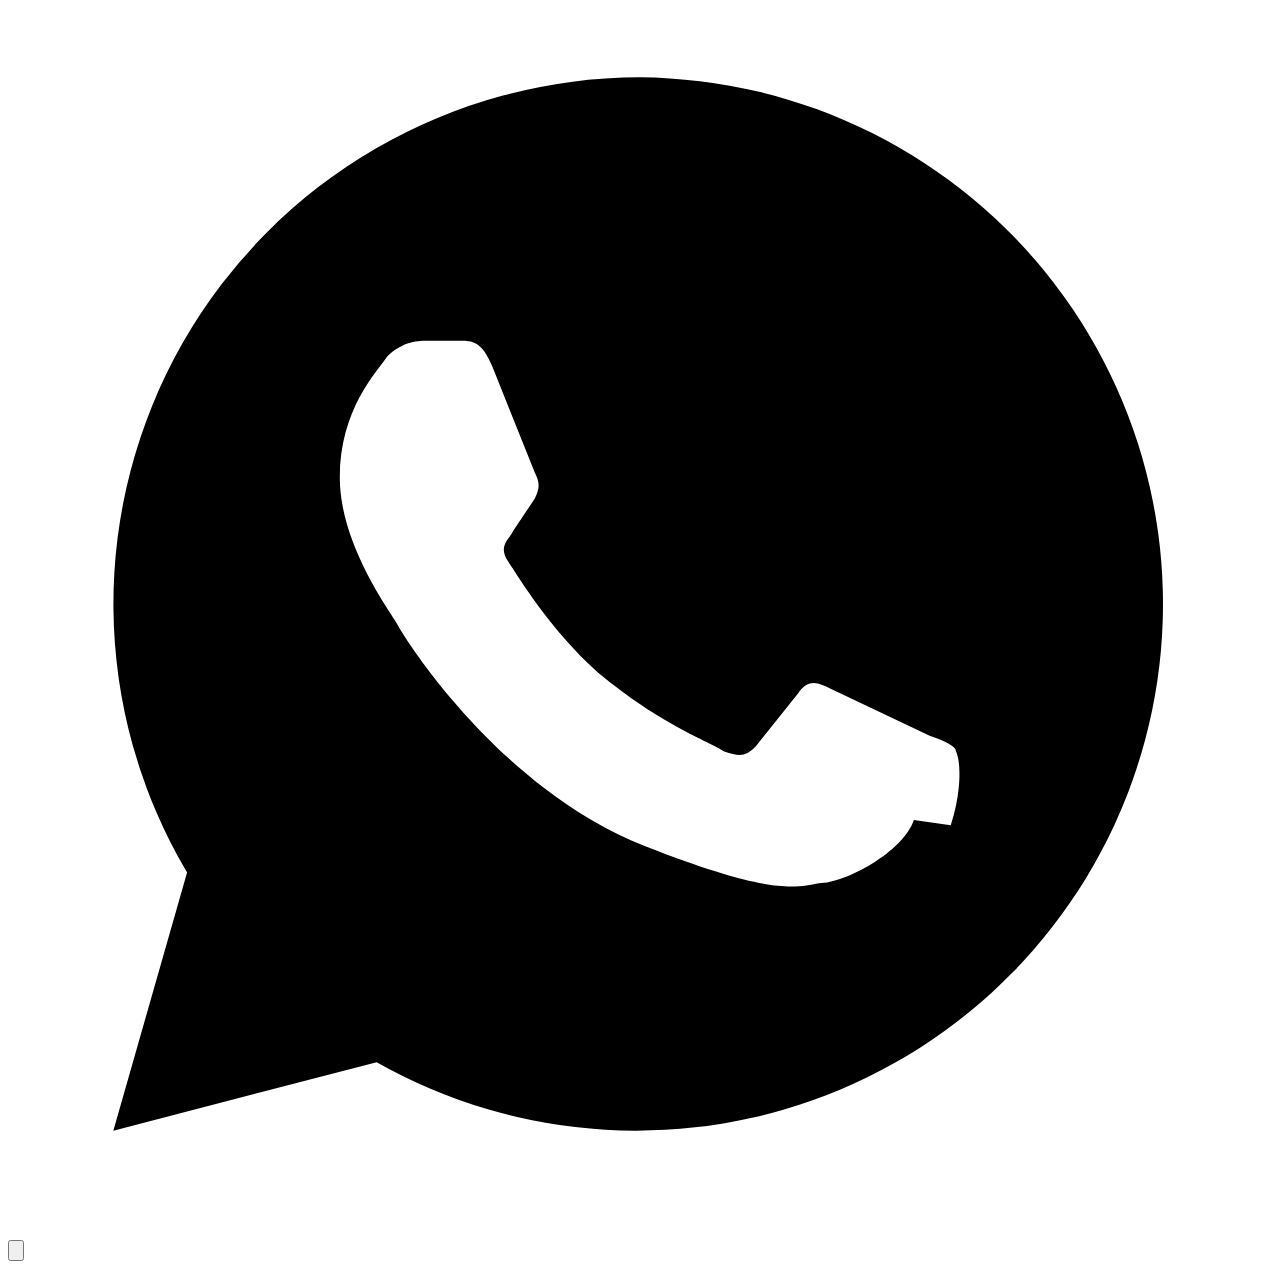
==== commit 5f6ff486: "Update stylesheet link and script references" ====
--- a/index.html
+++ b/index.html
@@ -8,7 +8,7 @@
 <meta name="theme-color" content="#FFFDF8"><link rel="icon" href="assets/icons/favicon.svg" type="image/svg+xml">
 <link rel="preconnect" href="https://fonts.googleapis.com"><link rel="preconnect" href="https://fonts.gstatic.com" crossorigin>
 <link rel="stylesheet" href="https://fonts.googleapis.com/css2?family=Fraunces:opsz,wght@9..144,400;9..144,500;9..144,600&amp;family=Manrope:wght@400;500;600;700&amp;display=swap">
-<link rel="stylesheet" href="styles.css"><script>document.documentElement.className="js"</script></head><body>
+<link rel="stylesheet" href="css/styles.css"><script>document.documentElement.className="js"</script></head><body>
 <a class="skip" href="#main">Skip to content</a>
 <header class="site-header"><div class="container bar"><a class="brand" href="index.html" aria-label="Home"><svg viewBox="0 0 64 64" aria-hidden="true"><rect width="64" height="64" rx="16" fill="#183B56"/><path d="M18 44l11-13 8 8 11-15" fill="none" stroke="#B89452" stroke-width="5" stroke-linecap="round" stroke-linejoin="round"/></svg><span data-site="name">[Company Name]</span></a>
 <nav id="nav" aria-label="Main"><a href="index.html" aria-current="page">Home</a><a href="services.html">Loan Services</a><a href="about.html">About Us</a><a href="eligibility.html">Eligibility &amp; Apply</a><a href="contact.html">Contact Us</a><a class="nav-cta" href="eligibility.html">Apply Now</a></nav>
@@ -34,4 +34,4 @@
 <button class="totop" aria-label="Back to top"><svg viewBox="0 0 24 24" aria-hidden="true"><path d="M6 15l6-6 6 6"/></svg></button>
 <div id="toast" role="status" aria-live="polite"></div>
 <dialog id="modal" aria-labelledby="modalTitle"><div class="dlg"><h2 id="modalTitle"></h2><p id="modalBody"></p><button class="btn btn-primary" data-close>Close</button></div></dialog>
-<script src="config.js"></script><script src="js/app.js"></script></body></html>
+<script src="js/config.js"></script><script src="js/app.js"></script></body></html>
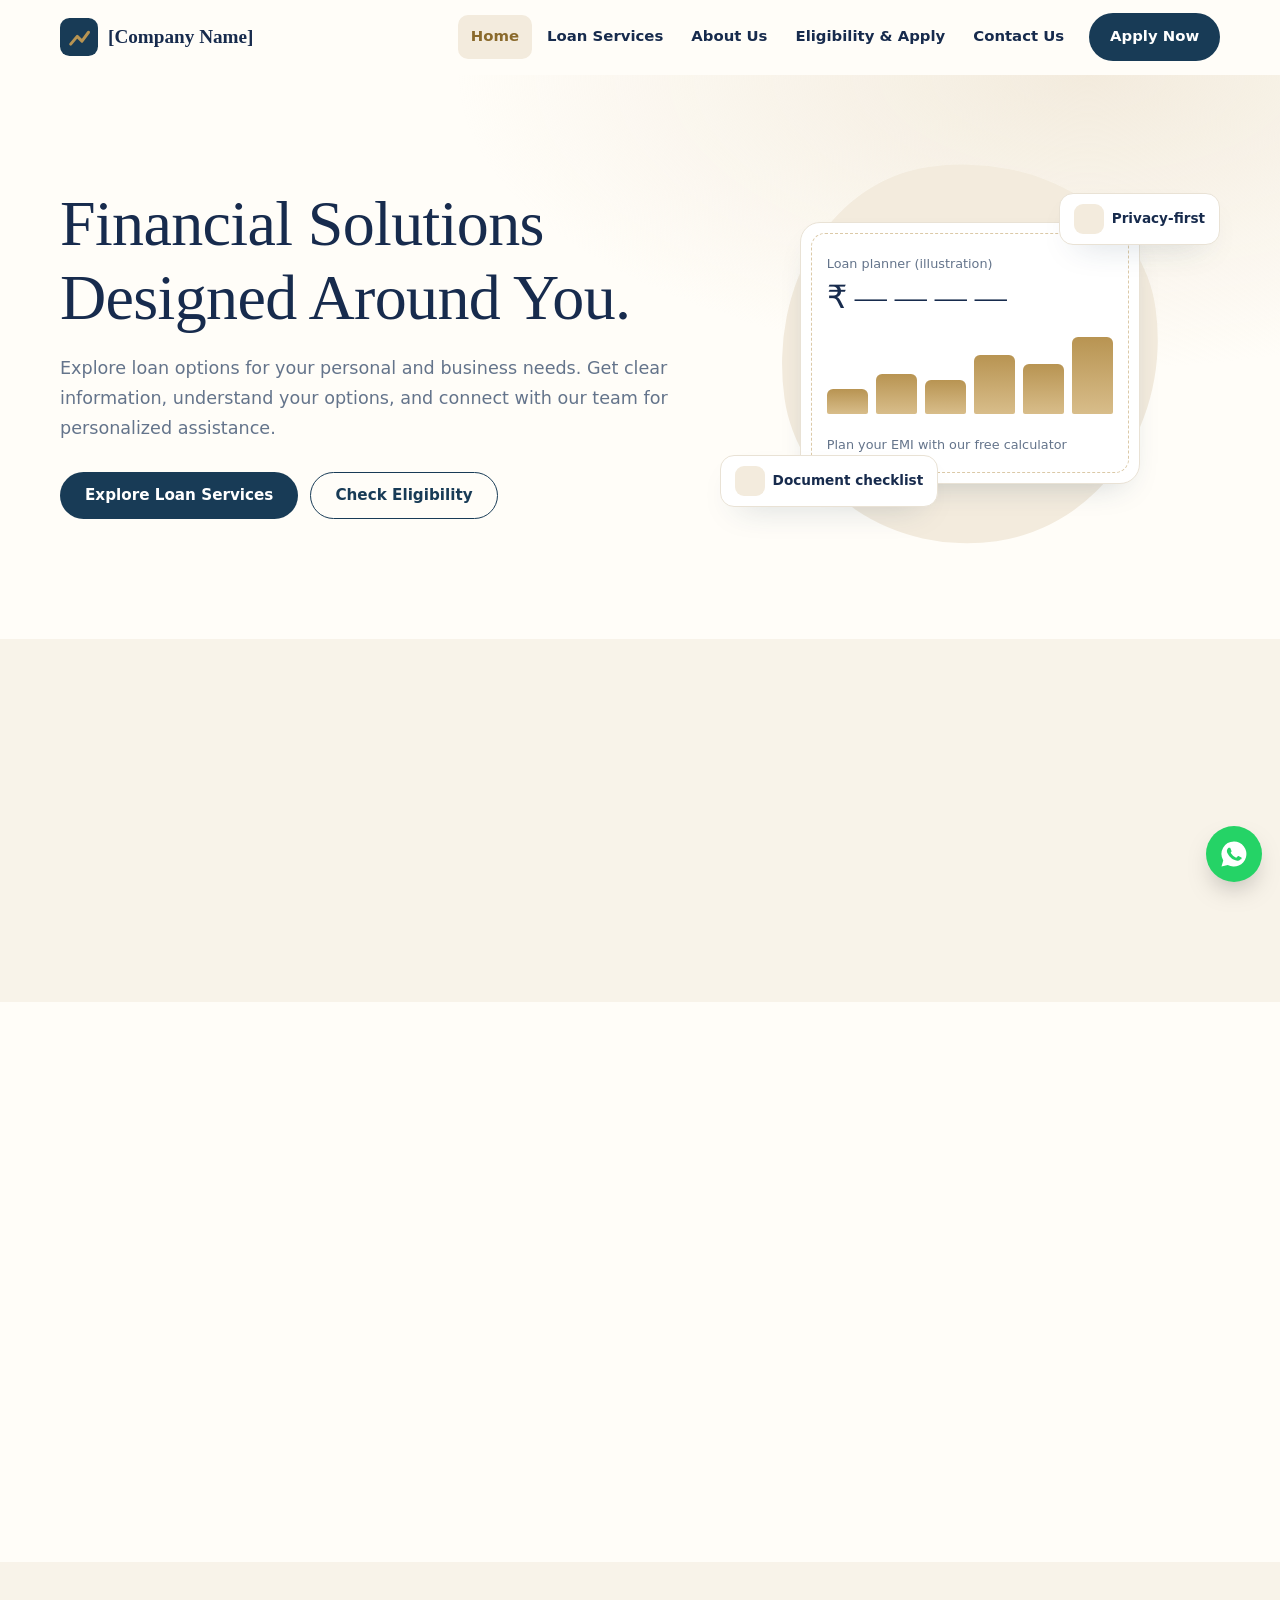
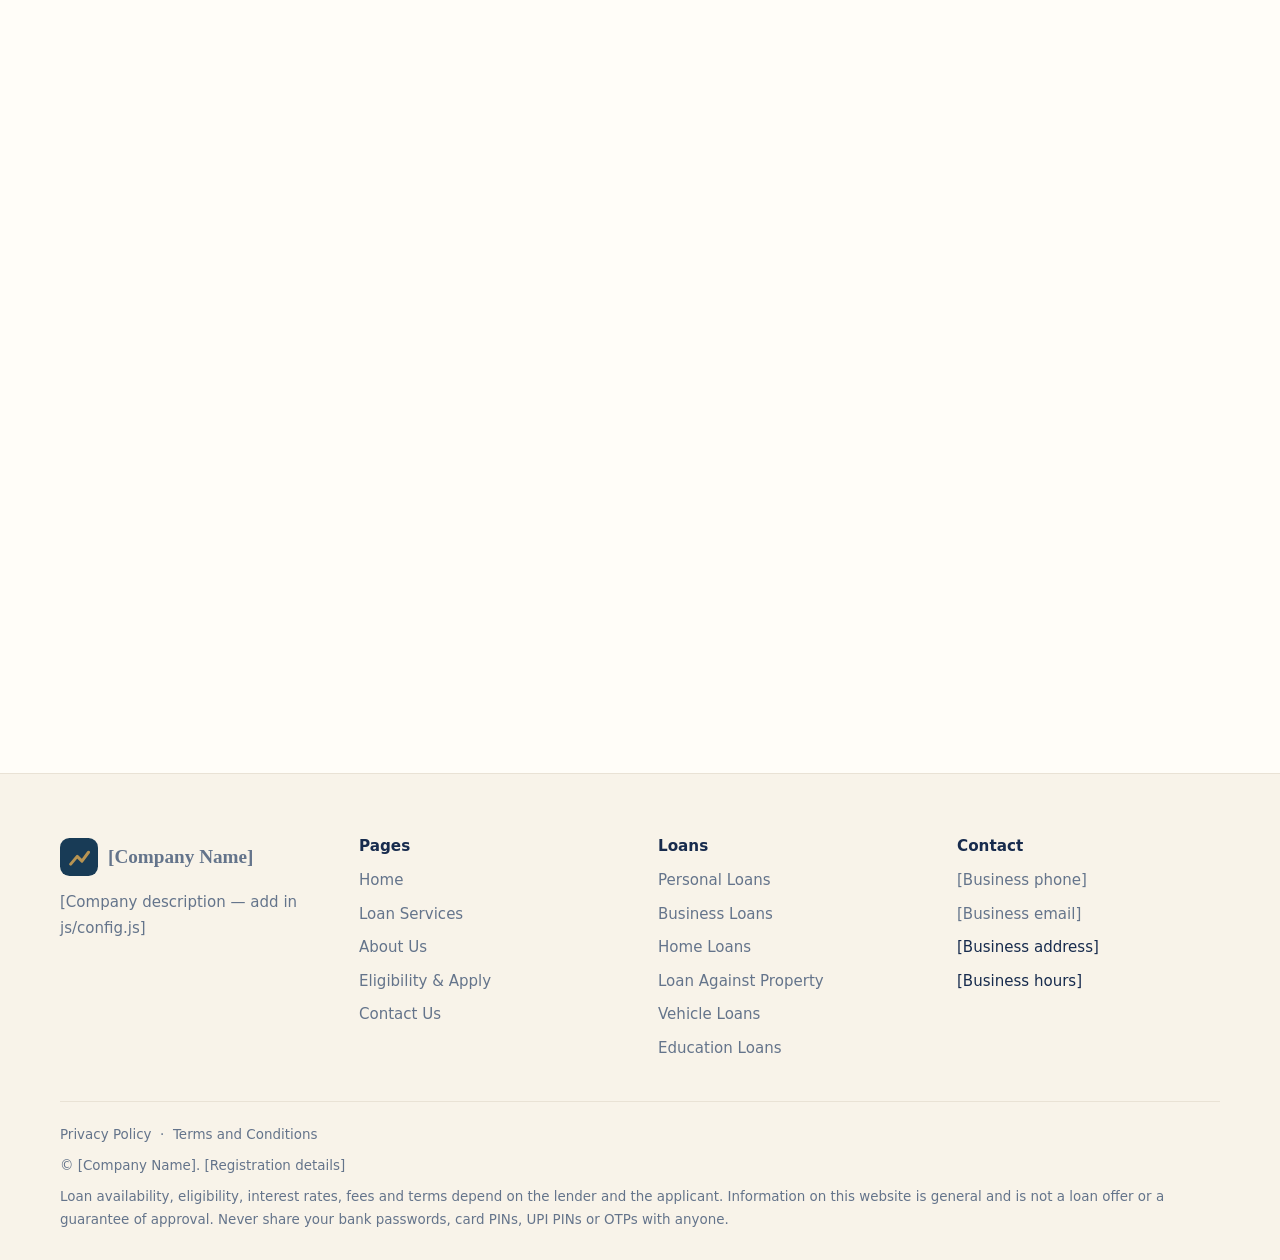
==== commit 6c82eaa6: "Fix script source path in index.html" ====
--- a/index.html
+++ b/index.html
@@ -8,7 +8,7 @@
 <meta name="theme-color" content="#FFFDF8"><link rel="icon" href="assets/icons/favicon.svg" type="image/svg+xml">
 <link rel="preconnect" href="https://fonts.googleapis.com"><link rel="preconnect" href="https://fonts.gstatic.com" crossorigin>
 <link rel="stylesheet" href="https://fonts.googleapis.com/css2?family=Fraunces:opsz,wght@9..144,400;9..144,500;9..144,600&amp;family=Manrope:wght@400;500;600;700&amp;display=swap">
-<link rel="stylesheet" href="css/styles.css"><script>document.documentElement.className="js"</script></head><body>
+<link rel="stylesheet" href="styles.css"><script>document.documentElement.className="js"</script></head><body>
 <a class="skip" href="#main">Skip to content</a>
 <header class="site-header"><div class="container bar"><a class="brand" href="index.html" aria-label="Home"><svg viewBox="0 0 64 64" aria-hidden="true"><rect width="64" height="64" rx="16" fill="#183B56"/><path d="M18 44l11-13 8 8 11-15" fill="none" stroke="#B89452" stroke-width="5" stroke-linecap="round" stroke-linejoin="round"/></svg><span data-site="name">[Company Name]</span></a>
 <nav id="nav" aria-label="Main"><a href="index.html" aria-current="page">Home</a><a href="services.html">Loan Services</a><a href="about.html">About Us</a><a href="eligibility.html">Eligibility &amp; Apply</a><a href="contact.html">Contact Us</a><a class="nav-cta" href="eligibility.html">Apply Now</a></nav>
@@ -34,4 +34,4 @@
 <button class="totop" aria-label="Back to top"><svg viewBox="0 0 24 24" aria-hidden="true"><path d="M6 15l6-6 6 6"/></svg></button>
 <div id="toast" role="status" aria-live="polite"></div>
 <dialog id="modal" aria-labelledby="modalTitle"><div class="dlg"><h2 id="modalTitle"></h2><p id="modalBody"></p><button class="btn btn-primary" data-close>Close</button></div></dialog>
-<script src="js/config.js"></script><script src="js/app.js"></script></body></html>
+<script src="config.js"></script><script src="js/app.js"></script></body></html>
--- a/styles.css
+++ b/styles.css
@@ -0,0 +1,141 @@
+/* ===== Design tokens ===== */
+:root{--bg:#FFFDF8;--bg2:#F8F3E9;--card:#fff;--cream:#F3EBDD;--text:#172B4D;--muted:#64748B;--accent:#B89452;--accent-d:#8a6a2c;--btn:#183B56;--btn-h:#244E70;--line:#E9E2D5;--ok:#2f7d5b;--err:#b4412f;
+--r:20px;--r-sm:12px;--sh:0 14px 34px -18px rgba(24,59,86,.28);--f-h:"Fraunces",Georgia,serif;--f-b:"Manrope",system-ui,-apple-system,"Segoe UI",Roboto,sans-serif}
+@view-transition{navigation:auto}
+*,*::before,*::after{box-sizing:border-box;margin:0}
+html{scroll-behavior:smooth;scroll-padding-top:88px}
+body{font:400 1rem/1.7 var(--f-b);color:var(--text);background:var(--bg);-webkit-font-smoothing:antialiased;animation:pg .5s ease both}
+@keyframes pg{from{opacity:0}to{opacity:1}}
+img,svg{max-width:100%;display:block}
+h1,h2,h3{font-family:var(--f-h);line-height:1.15;font-weight:500;letter-spacing:-.01em}
+h1{font-size:clamp(2.3rem,6vw,4rem)}h2{font-size:clamp(1.7rem,3.6vw,2.6rem)}h3{font-size:1.2rem;font-family:var(--f-b);font-weight:700;letter-spacing:0}
+p{color:var(--muted)}a{color:inherit}
+:focus-visible{outline:3px solid var(--accent);outline-offset:3px;border-radius:6px}
+.container{width:min(1160px,100% - 40px);margin-inline:auto}
+section{padding:clamp(56px,8vw,100px) 0}.alt{background:var(--bg2)}
+.skip{position:absolute;left:-999px;top:8px;background:var(--btn);color:#fff;padding:8px 14px;border-radius:8px;z-index:100}.skip:focus{left:8px}
+.head{max-width:640px;margin-bottom:44px}.head.center{margin-inline:auto;text-align:center}.head p{margin-top:14px;font-size:1.05rem}
+.lead{font-size:1.1rem;max-width:56ch}
+.tag{display:inline-block;color:var(--accent-d);font-weight:700;font-size:.9rem;margin-bottom:12px}
+/* ===== Buttons ===== */
+.btn{display:inline-flex;align-items:center;justify-content:center;gap:.5rem;padding:.85rem 1.5rem;border-radius:999px;font:700 .95rem var(--f-b);border:1.5px solid transparent;cursor:pointer;text-decoration:none;transition:background .25s,transform .25s,box-shadow .25s,color .25s}
+.btn-primary{background:var(--btn);color:#fff}.btn-primary:hover{background:var(--btn-h);transform:translateY(-2px);box-shadow:0 12px 24px -12px var(--btn)}
+.btn-ghost{border-color:var(--btn);color:var(--btn);background:transparent}.btn-ghost:hover{background:var(--cream);transform:translateY(-2px)}
+.btn-sm{padding:.6rem 1.1rem;font-size:.88rem}.btn:disabled{opacity:.6;cursor:not-allowed;transform:none}
+.btns{display:flex;flex-wrap:wrap;gap:12px;margin-top:28px}
+/* ===== Header ===== */
+.site-header{position:sticky;top:0;z-index:50;background:rgba(255,253,248,.92);backdrop-filter:blur(12px);border-bottom:1px solid transparent;transition:border-color .3s,box-shadow .3s}
+.site-header.scrolled{border-color:var(--line);box-shadow:0 8px 24px -20px rgba(23,43,77,.4)}
+.bar{display:flex;align-items:center;justify-content:space-between;height:74px}
+.brand{display:flex;align-items:center;gap:10px;text-decoration:none;font:600 1.2rem var(--f-h)}
+.brand svg{width:38px;height:38px}
+nav{position:fixed;inset:74px 0 auto 0;background:var(--bg);border-bottom:1px solid var(--line);padding:14px 20px 24px;display:none;flex-direction:column;gap:2px;max-height:calc(100dvh - 74px);overflow:auto}
+nav.open{display:flex}
+nav a{padding:12px 14px;text-decoration:none;font-weight:600;border-radius:10px;color:var(--text)}
+nav a:hover{background:var(--cream)}nav a[aria-current=page]{color:var(--accent-d);background:var(--cream)}
+nav a.nav-cta{background:var(--btn);color:#fff;text-align:center;margin-top:10px;border-radius:999px}nav a.nav-cta:hover{background:var(--btn-h)}
+.burger{width:44px;height:44px;border:1px solid var(--line);background:var(--card);border-radius:12px;cursor:pointer;display:grid;place-items:center}
+.burger span,.burger span::before,.burger span::after{display:block;width:18px;height:2px;background:var(--text);border-radius:2px;transition:.25s;content:"";position:relative}
+.burger span::before{position:absolute;top:-6px}.burger span::after{position:absolute;top:6px}
+.burger[aria-expanded=true] span{background:transparent}.burger[aria-expanded=true] span::before{top:0;transform:rotate(45deg)}.burger[aria-expanded=true] span::after{top:0;transform:rotate(-45deg)}
+@media(min-width:960px){.burger{display:none}nav{position:static;display:flex;flex-direction:row;align-items:center;padding:0;border:0;background:none;gap:2px;max-height:none;overflow:visible}nav a{padding:9px 13px;font-size:.93rem}nav a.nav-cta{margin:0 0 0 10px;padding:.7rem 1.3rem}}
+/* ===== Hero ===== */
+.hero{padding:clamp(44px,7vw,88px) 0 clamp(56px,8vw,96px);background:radial-gradient(900px 420px at 85% 0,var(--cream),transparent 70%)}
+.hero-grid{display:grid;gap:48px;align-items:center}.hero h1{margin-bottom:20px}
+.page-hero{padding:clamp(48px,7vw,84px) 0 clamp(36px,5vw,56px);background:linear-gradient(180deg,var(--bg2),var(--bg))}.page-hero p{max-width:60ch;margin-top:14px;font-size:1.08rem}
+@media(min-width:960px){.hero-grid{grid-template-columns:1.1fr .9fr}}
+.art{position:relative;min-height:380px;display:grid;place-items:center}
+.art::before{content:"";position:absolute;width:min(380px,80%);aspect-ratio:1;border-radius:46% 54% 50% 50%/55% 45% 55% 45%;background:var(--cream);transform:rotate(-8deg)}
+.passbook{position:relative;width:min(340px,88%);background:var(--card);border:1px solid var(--line);border-radius:var(--r);padding:26px;box-shadow:var(--sh);animation:float 7s ease-in-out infinite}
+.passbook::before{content:"";position:absolute;inset:10px;border:1px dashed var(--accent);border-radius:14px;opacity:.5;pointer-events:none}
+.passbook small{color:var(--muted);font-size:.8rem}.passbook strong{display:block;font:500 2rem var(--f-h);margin:2px 0 14px}
+.bars{display:flex;align-items:flex-end;gap:8px;height:84px;margin-bottom:16px}.bars i{flex:1;background:linear-gradient(var(--accent),#d8bd8a);border-radius:6px 6px 2px 2px}
+.chip-float{position:absolute;background:var(--card);border:1px solid var(--line);border-radius:14px;padding:10px 14px;font-size:.85rem;font-weight:600;box-shadow:var(--sh);display:flex;gap:8px;align-items:center}
+.chip-float .ico{width:30px;height:30px;border-radius:9px}.chip-float .ico svg{width:16px;height:16px}
+.cf1{right:0;top:30px;animation:float 6s ease-in-out -2s infinite}.cf2{left:0;bottom:36px;animation:float 8s ease-in-out -4s infinite}
+@keyframes float{50%{transform:translateY(-10px)}}
+/* ===== Grids & cards ===== */
+.grid{display:grid;gap:22px}.g2{grid-template-columns:repeat(auto-fit,minmax(min(100%,320px),1fr))}.g3{grid-template-columns:repeat(auto-fit,minmax(min(100%,290px),1fr))}.g4{grid-template-columns:repeat(auto-fit,minmax(min(100%,240px),1fr))}
+.card{background:var(--card);border:1px solid var(--line);border-radius:var(--r);padding:28px;transition:transform .3s,box-shadow .3s,border-color .3s}
+.card:hover{transform:translateY(-4px);box-shadow:var(--sh);border-color:#d9cdb4}
+.card h3{margin:16px 0 8px}.card p{font-size:.96rem}
+.ico{display:inline-grid;place-items:center;width:52px;height:52px;border-radius:16px;background:var(--cream);color:var(--accent-d)}
+.ico svg{width:26px;height:26px;fill:none;stroke:currentColor;stroke-width:1.7;stroke-linecap:round;stroke-linejoin:round}
+.checks{list-style:none;padding:0;display:grid;gap:8px;margin:12px 0}.checks li{padding-left:26px;position:relative;font-size:.93rem;color:var(--muted)}
+.checks li::before{content:"";position:absolute;left:2px;top:.5em;width:12px;height:7px;border-left:2.5px solid var(--accent);border-bottom:2.5px solid var(--accent);transform:rotate(-45deg)}
+.steps{counter-reset:s;display:grid;gap:22px;grid-template-columns:repeat(auto-fit,minmax(min(100%,260px),1fr))}
+.steps .card{counter-increment:s;position:relative}.steps .card::before{content:counter(s);font:500 2.4rem var(--f-h);color:var(--accent);display:block;line-height:1}
+.split{display:grid;gap:40px;align-items:center}@media(min-width:900px){.split{grid-template-columns:1fr 1fr}}
+.band{background:var(--btn);color:#fff;border-radius:28px;padding:clamp(32px,5vw,56px);display:grid;gap:20px;align-items:center}
+.band h2{color:#fff}.band p{color:#d5dfe8}.band .btn-primary{background:var(--accent);color:#14263a}.band .btn-primary:hover{background:#cdaa66}.band .btn-ghost{border-color:#fff;color:#fff}.band .btn-ghost:hover{background:rgba(255,255,255,.12)}
+@media(min-width:900px){.band{grid-template-columns:1.4fr 1fr}.band .btns{justify-content:flex-end;margin:0}}
+.notice{background:#fbf5e6;border:1px solid #ecdcb4;border-radius:var(--r-sm);padding:14px 18px;font-size:.92rem;color:#6b5420}
+.notice.err{background:#fbeeea;border-color:#efc9c0;color:var(--err)}
+/* ===== Services ===== */
+.chips{display:flex;flex-wrap:wrap;gap:10px;margin-bottom:28px}
+.chips button{border:1px solid var(--line);background:var(--card);padding:.55rem 1.1rem;border-radius:999px;font:600 .9rem var(--f-b);cursor:pointer;color:var(--text);transition:.2s}
+.chips button:hover{border-color:var(--accent)}.chips button[aria-pressed=true]{background:var(--btn);color:#fff;border-color:var(--btn)}
+.svc{display:flex;flex-direction:column}.svc .uses{font-size:.88rem;color:var(--muted);margin-top:10px}.svc .more{display:none;border-top:1px solid var(--line);margin-top:14px;padding-top:14px}.svc.open .more{display:block;animation:pg .3s}
+.svc h4{font-size:.92rem;margin-top:10px}.svc .acts{display:flex;gap:10px;flex-wrap:wrap;margin-top:auto;padding-top:20px}
+.svc[hidden]{display:none}
+.tbl-wrap{overflow-x:auto;border:1px solid var(--line);border-radius:var(--r);background:var(--card)}
+table{width:100%;border-collapse:collapse;min-width:560px;font-size:.95rem}th,td{padding:15px 18px;text-align:left;border-bottom:1px solid var(--line)}th{background:var(--cream);font-weight:700}tr:last-child td{border:0}
+/* ===== FAQ ===== */
+.faq{display:grid;gap:12px;max-width:820px;margin-inline:auto}
+details{background:var(--card);border:1px solid var(--line);border-radius:var(--r-sm);transition:border-color .2s}
+details[open]{border-color:var(--accent)}
+summary{cursor:pointer;list-style:none;padding:18px 54px 18px 22px;font-weight:700;position:relative}
+summary::-webkit-details-marker{display:none}
+summary::after{content:"+";position:absolute;right:22px;top:50%;translate:0 -50%;font-size:1.5rem;color:var(--accent);transition:rotate .25s}
+details[open] summary::after{rotate:45deg}details p{padding:0 22px 20px;font-size:.96rem}
+/* ===== Forms ===== */
+.form-card{background:var(--card);border:1px solid var(--line);border-radius:24px;padding:clamp(22px,4vw,40px);box-shadow:var(--sh)}
+.field{margin-bottom:18px}.row2{display:grid;gap:0 18px}@media(min-width:640px){.row2{grid-template-columns:1fr 1fr}}
+label{display:block;font-weight:600;font-size:.92rem;margin-bottom:6px}
+input,select,textarea{width:100%;padding:.85rem 1rem;border:1.5px solid var(--line);border-radius:var(--r-sm);background:var(--bg);font:inherit;color:var(--text);transition:border-color .2s,box-shadow .2s}
+input:focus,select:focus,textarea:focus{outline:0;border-color:var(--accent);box-shadow:0 0 0 4px rgba(184,148,82,.18)}
+input[aria-invalid=true],select[aria-invalid=true],textarea[aria-invalid=true]{border-color:var(--err)}
+textarea{min-height:130px;resize:vertical}.err{display:block;color:var(--err);font-size:.84rem;min-height:1.1em;margin-top:4px}
+.hint{font-size:.84rem;color:var(--muted);margin-top:4px}
+.consent{display:flex;gap:12px;align-items:flex-start}.consent input{width:20px;height:20px;margin-top:3px;flex:none;accent-color:var(--btn)}.consent label{font-weight:400;margin:0;color:var(--muted)}
+.hp{position:absolute;left:-9999px}
+.stepper{display:flex;gap:8px;list-style:none;padding:0;margin:0 0 30px}
+.stepper li{flex:1;font-size:.82rem;font-weight:600;color:var(--muted);border-top:4px solid var(--line);padding-top:8px;transition:.3s}
+.stepper li.active{color:var(--text);border-color:var(--accent)}.stepper li.done{border-color:var(--btn);color:var(--btn)}
+.step{display:none}.step.active{display:block;animation:pg .35s}
+.nav-btns{display:flex;justify-content:space-between;gap:12px;margin-top:10px;flex-wrap:wrap}
+.review{display:grid;gap:0;margin-bottom:20px;border:1px solid var(--line);border-radius:var(--r-sm);overflow:hidden}
+.review div{display:flex;justify-content:space-between;gap:16px;padding:12px 16px;border-bottom:1px solid var(--line);font-size:.94rem}.review div:last-child{border:0}
+.review dt{color:var(--muted)}.review dd{font-weight:600;text-align:right;word-break:break-word}
+.success{text-align:center;padding:20px 0}.success .ico{width:68px;height:68px;border-radius:50%;background:#e4f2ea;color:var(--ok);margin-bottom:14px}
+.spin{width:16px;height:16px;border:2.5px solid rgba(255,255,255,.4);border-top-color:#fff;border-radius:50%;animation:sp .7s linear infinite}@keyframes sp{to{rotate:360deg}}
+/* ===== EMI ===== */
+.calc{display:grid;gap:32px}@media(min-width:900px){.calc{grid-template-columns:1fr 1fr}}
+.out{background:var(--bg2);border-radius:var(--r);padding:26px;display:grid;gap:18px;align-content:start}
+.donut{width:150px;aspect-ratio:1;border-radius:50%;margin-inline:auto;background:conic-gradient(var(--btn) var(--p,70%),var(--accent) 0);display:grid;place-items:center}
+.donut::after{content:"";width:62%;aspect-ratio:1;background:var(--bg2);border-radius:50%}
+.big{font:500 clamp(2rem,5vw,2.8rem) var(--f-h);color:var(--btn);line-height:1.1}
+.kv{display:flex;justify-content:space-between;gap:12px;border-top:1px solid var(--line);padding-top:12px;font-size:.95rem}.kv b{font-weight:700}
+.dot{display:inline-block;width:10px;height:10px;border-radius:50%;margin-right:6px}
+/* ===== Contact ===== */
+.info{display:grid;gap:16px;align-content:start}.info .card{display:flex;gap:16px;padding:20px;align-items:flex-start}.info .ico{flex:none}.info h3{margin:0 0 2px;font-size:1rem}.info p,.info a{font-size:.95rem}
+.map{border:1px dashed var(--accent);border-radius:var(--r);min-height:280px;display:grid;place-items:center;text-align:center;padding:24px;background:var(--bg2);overflow:hidden}.map iframe{width:100%;height:100%;min-height:320px;border:0}
+/* ===== Footer ===== */
+footer{background:var(--bg2);border-top:1px solid var(--line);padding:64px 0 28px;font-size:.94rem}
+.fgrid{display:grid;gap:36px;grid-template-columns:repeat(auto-fit,minmax(200px,1fr))}
+footer h3{font-size:.95rem;margin-bottom:12px}footer ul{list-style:none;padding:0;display:grid;gap:8px}
+footer a,footer button.lnk{color:var(--muted);text-decoration:none;background:none;border:0;font:inherit;cursor:pointer;padding:0;text-align:left}footer a:hover,footer button.lnk:hover{color:var(--btn)}
+.legal{border-top:1px solid var(--line);margin-top:40px;padding-top:22px;font-size:.84rem;color:var(--muted)}.legal p{font-size:.84rem;margin-top:8px}
+/* ===== Floating UI ===== */
+.wa,.totop{position:fixed;right:18px;z-index:40;border:0;cursor:pointer;display:grid;place-items:center;border-radius:50%;box-shadow:0 12px 28px -10px rgba(0,0,0,.35);transition:transform .25s}
+.wa{bottom:18px;width:56px;height:56px;background:#25D366;color:#fff}.wa:hover,.totop:hover{transform:scale(1.08)}.wa svg{width:30px;height:30px;fill:currentColor}
+.totop{bottom:86px;width:44px;height:44px;background:var(--card);color:var(--btn);border:1px solid var(--line);opacity:0;pointer-events:none;transition:opacity .3s,transform .25s}.totop.show{opacity:1;pointer-events:auto}.totop svg{width:20px;height:20px;fill:none;stroke:currentColor;stroke-width:2.2;stroke-linecap:round}
+#toast{position:fixed;left:50%;bottom:24px;translate:-50% 0;z-index:80;display:grid;gap:8px;width:min(420px,92vw)}
+.t{background:var(--btn);color:#fff;padding:14px 18px;border-radius:14px;box-shadow:var(--sh);font-size:.93rem;animation:pg .3s}.t.error{background:var(--err)}.t.ok{background:var(--ok)}
+dialog{border:0;border-radius:var(--r);padding:0;width:min(640px,92vw);max-height:86dvh;box-shadow:0 30px 80px -20px rgba(0,0,0,.4);color:var(--text);background:var(--card)}
+dialog::backdrop{background:rgba(23,43,77,.45)}.dlg{padding:28px;overflow:auto;max-height:86dvh}.dlg h2{font-size:1.6rem;margin-bottom:12px}.dlg p{margin-bottom:12px;font-size:.95rem}.dlg .btn{margin-top:8px}
+/* ===== Reveal (single, restrained) ===== */
+.js .rv{opacity:0;transform:translateY(14px);transition:opacity .6s,transform .6s}.js .rv.in{opacity:1;transform:none}
+@media(prefers-reduced-motion:reduce){*,*::before,*::after{animation:none!important;transition:none!important;scroll-behavior:auto!important}.js .rv{opacity:1;transform:none}}
+
+[hidden]{display:none!important}
